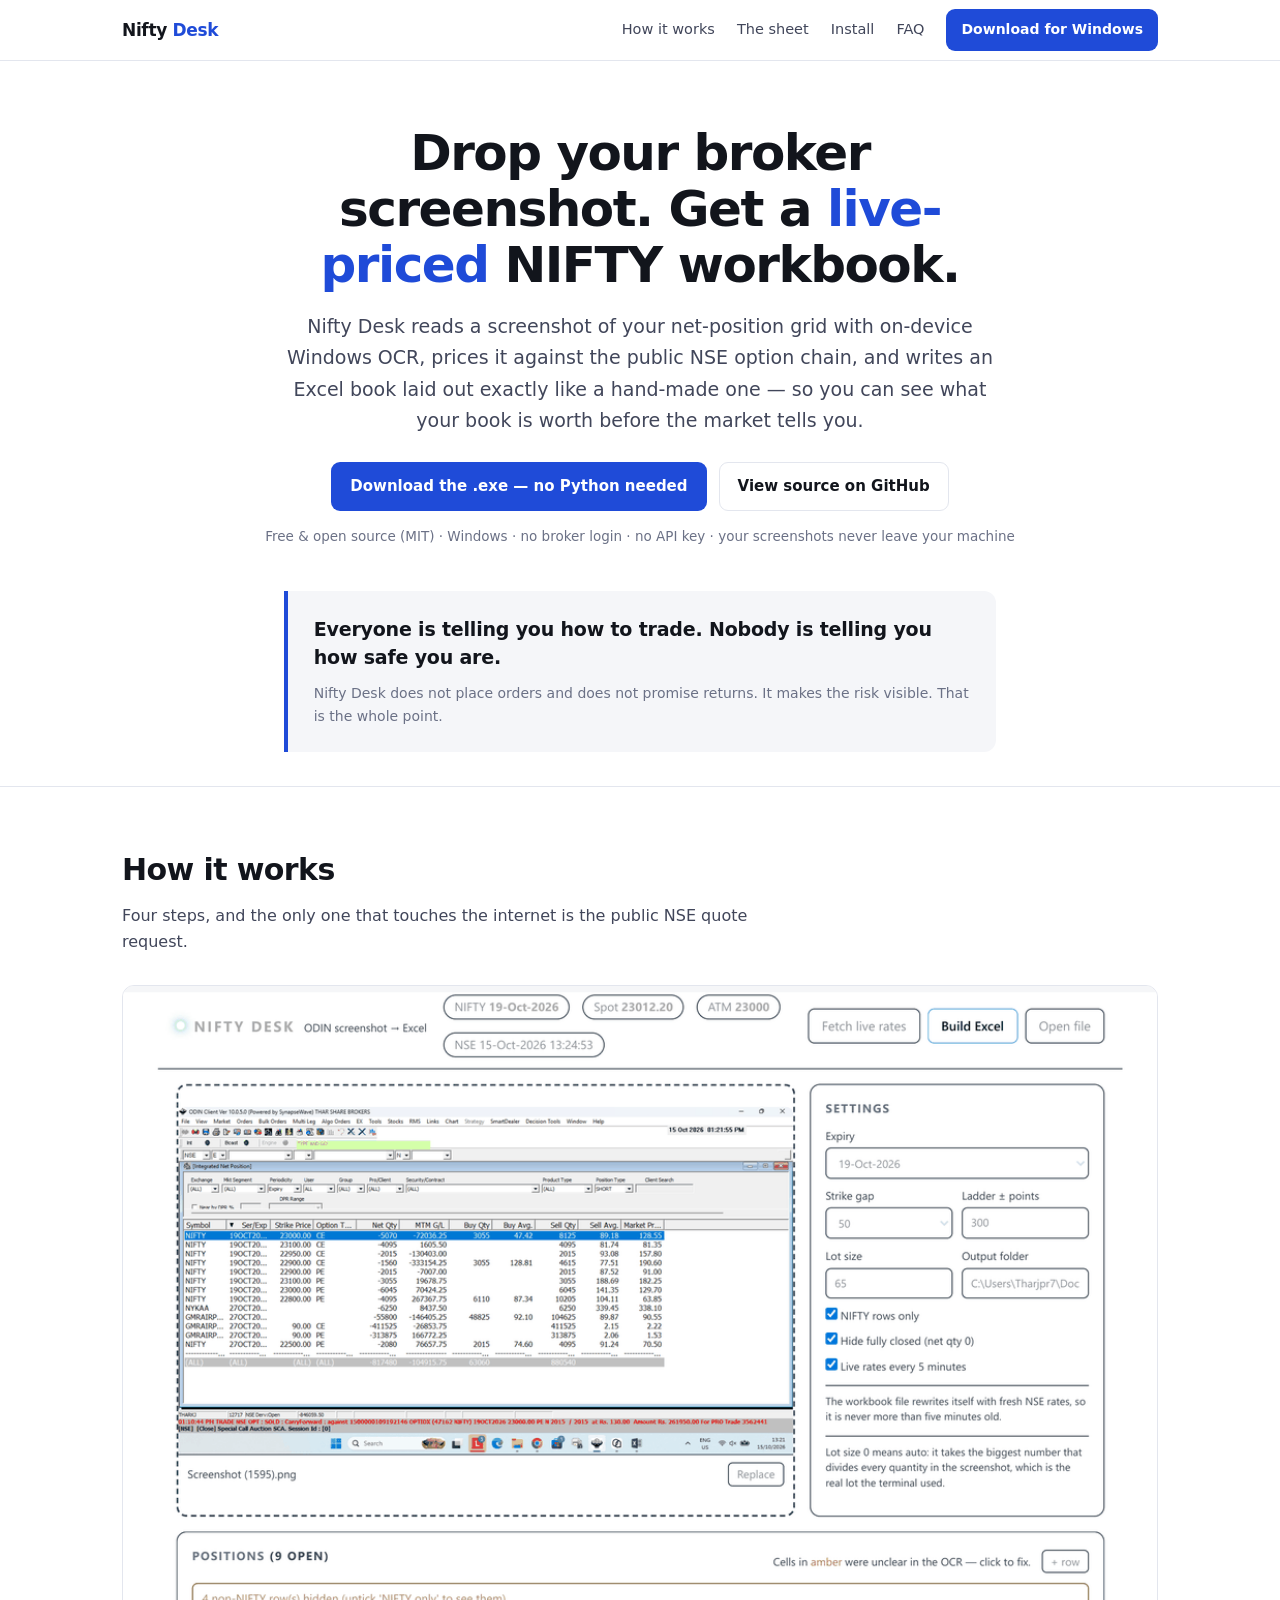
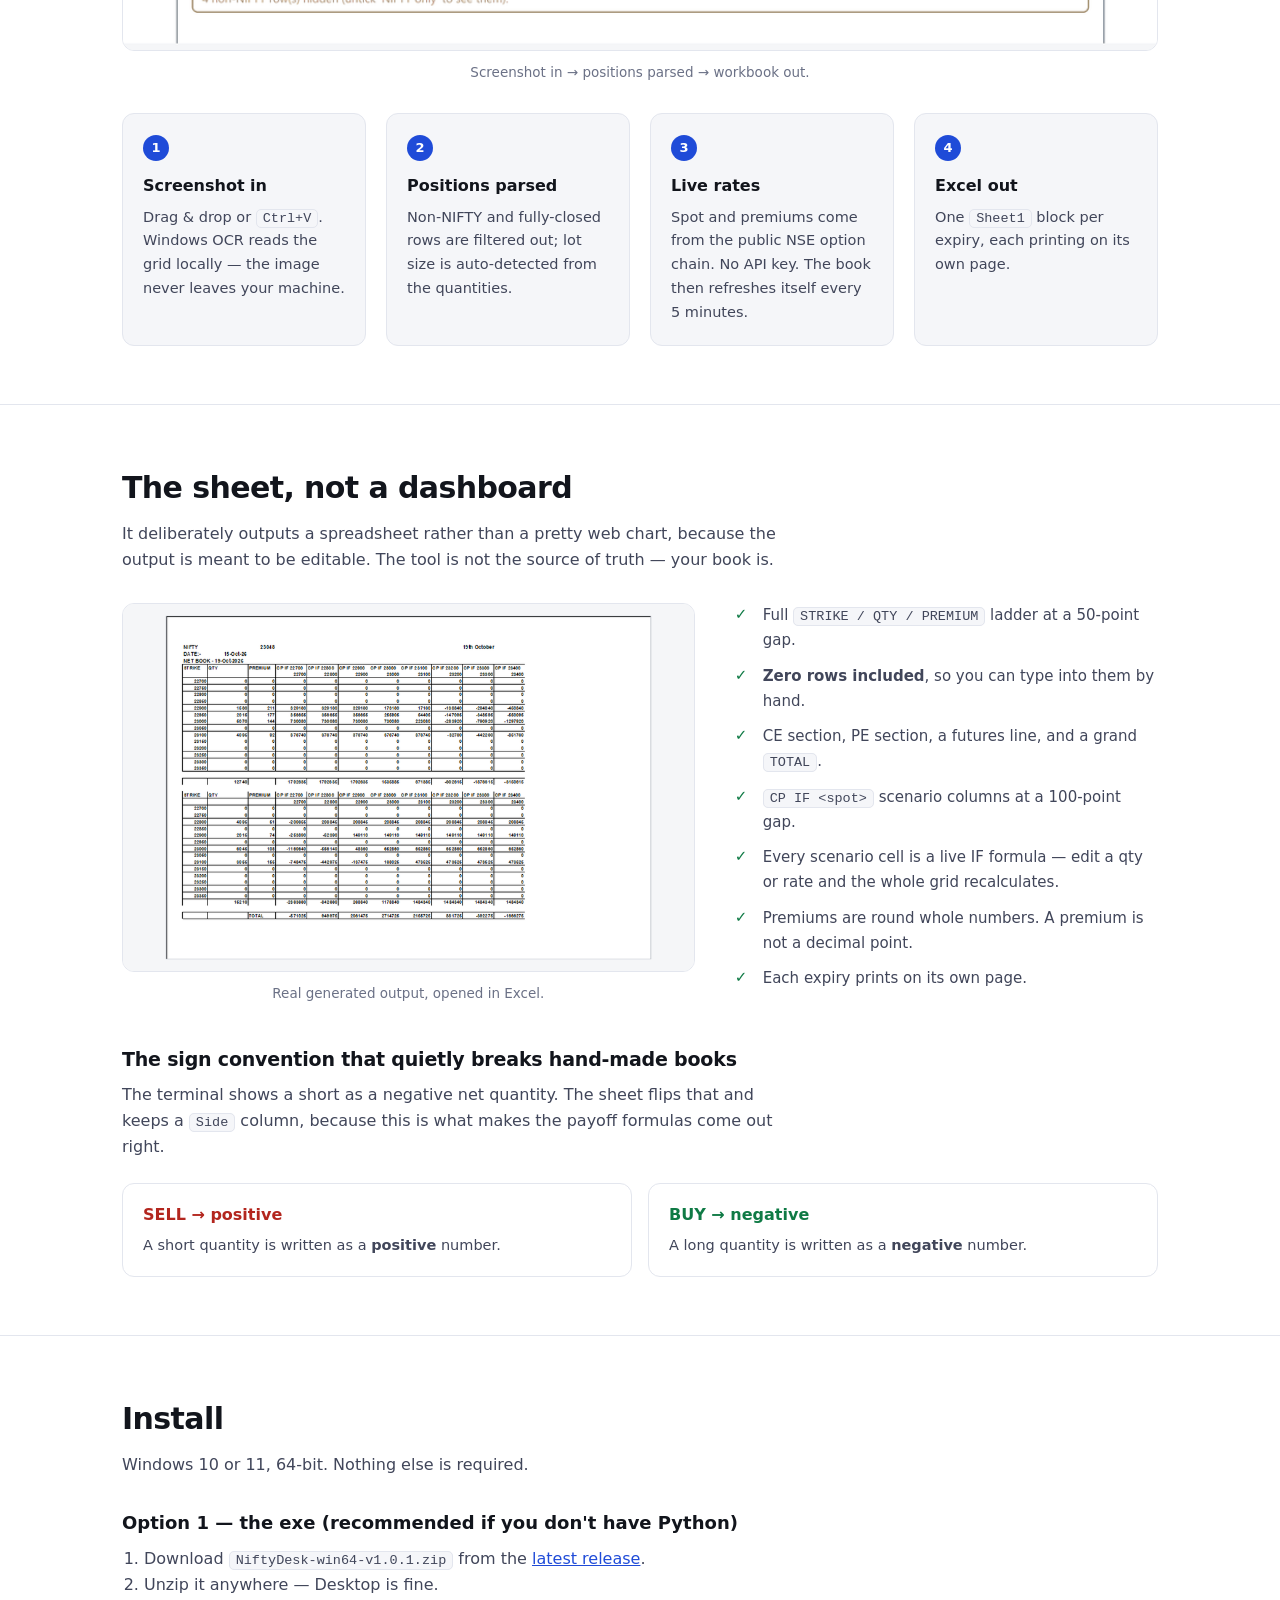
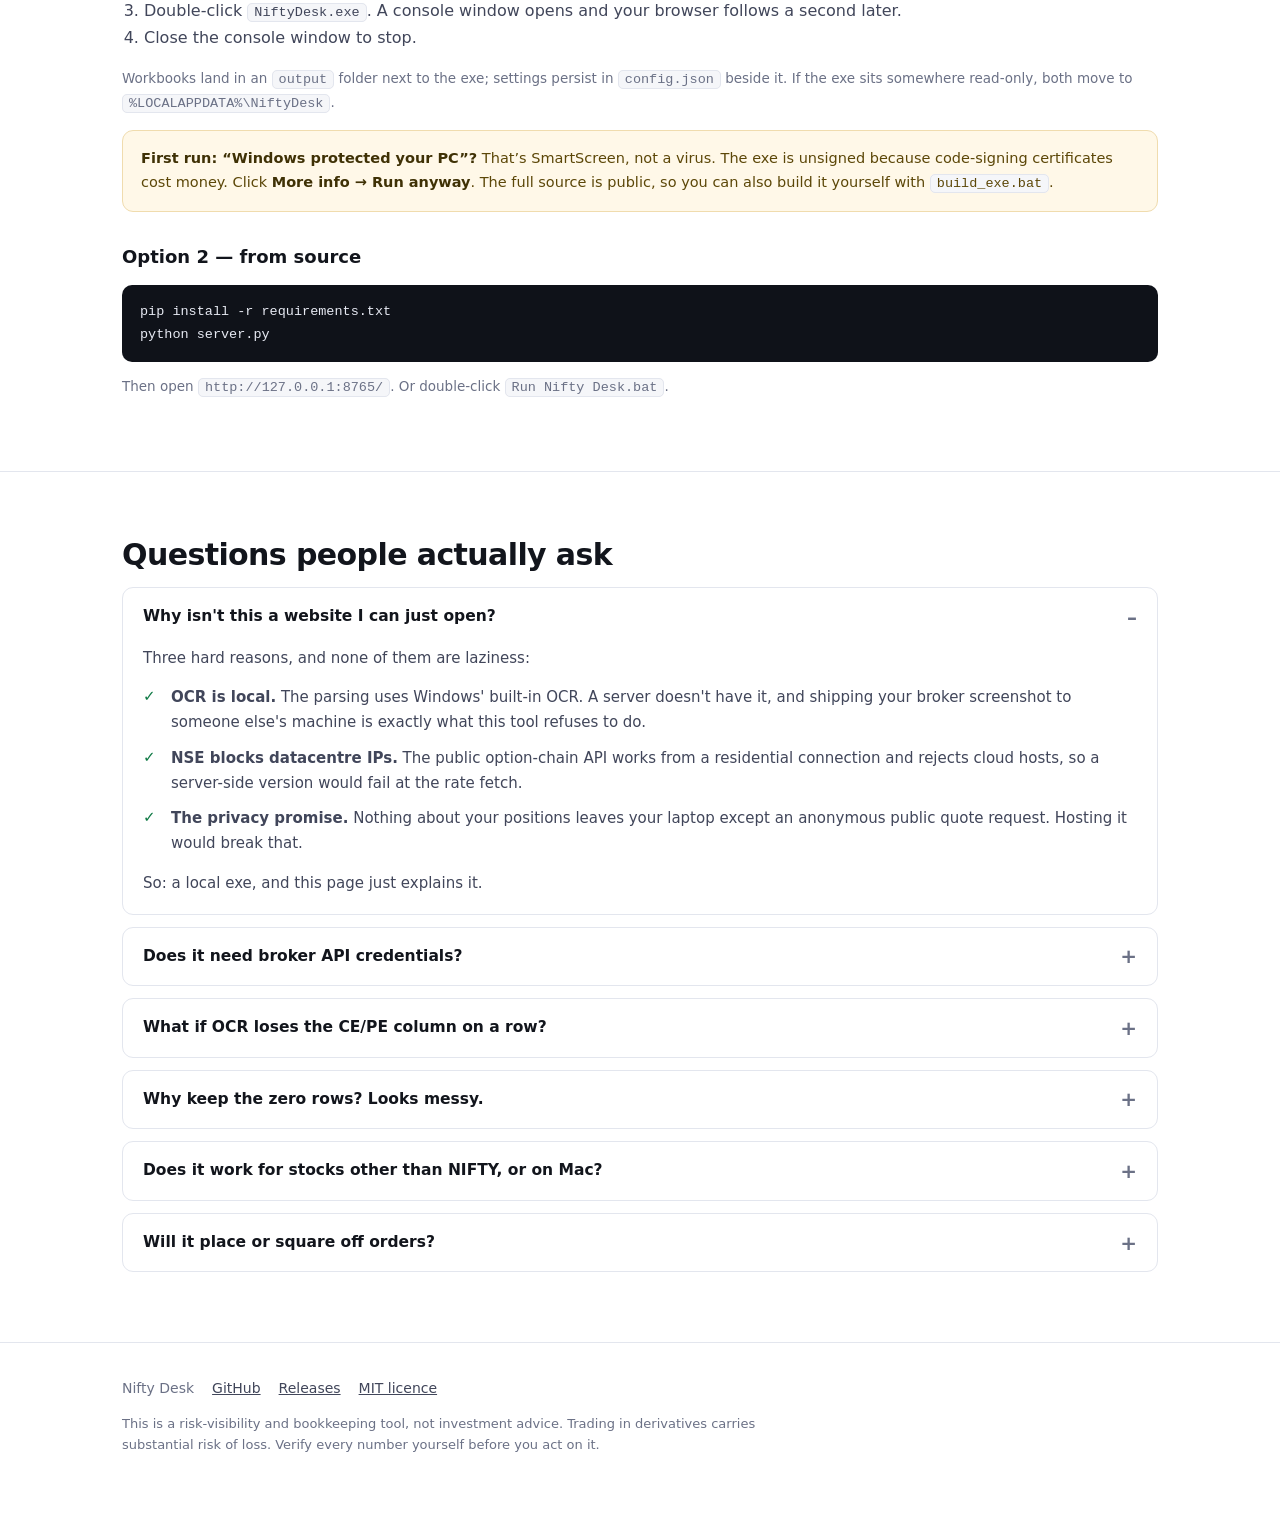
==== docs/index.html @ 359eabc6 "Add GitHub Pages landing page with social preview tags" ====
<!DOCTYPE html>
<html lang="en">
<head>
<meta charset="utf-8">
<meta name="viewport" content="width=device-width, initial-scale=1">
<title>Nifty Desk — broker screenshot to live-priced NIFTY Excel workbook</title>
<meta name="description" content="Free, open-source Windows tool. Drop a screenshot of your ODIN/SynapseWave net-position grid and get a live-priced NIFTY options workbook. Local OCR, public NSE rates, no broker login, no Python needed.">
<meta property="og:type" content="website">
<meta property="og:title" content="Nifty Desk — screenshot in, live-priced NIFTY workbook out">
<meta property="og:description" content="Everyone is telling you how to trade. Nobody is telling you how safe you are. Local OCR, live NSE rates, no broker login. Free and open source.">
<meta property="og:image" content="https://85599.github.io/nifty-desk/assets/hero.png">
<meta property="og:url" content="https://85599.github.io/nifty-desk/">
<meta name="twitter:card" content="summary_large_image">
<meta name="twitter:title" content="Nifty Desk — screenshot to live-priced NIFTY workbook">
<meta name="twitter:description" content="Local OCR, live NSE rates, no broker login. Windows exe, no Python needed.">
<meta name="twitter:image" content="https://85599.github.io/nifty-desk/assets/hero.png">
<link rel="icon" href="data:image/svg+xml,<svg xmlns='http://www.w3.org/2000/svg' viewBox='0 0 100 100'><text y='.9em' font-size='90'>📊</text></svg>">
<style>
  :root{
    --ink:#12151c; --ink-soft:#41465a; --muted:#6b7186;
    --bg:#ffffff; --panel:#f5f6f9; --line:#e3e6ee;
    --accent:#1f4bd8; --accent-ink:#ffffff;
    --good:#0f7a45; --bad:#b3261e;
    --maxw:1080px;
  }
  *{box-sizing:border-box}
  html{scroll-behavior:smooth}
  body{
    margin:0; background:var(--bg); color:var(--ink);
    font:16px/1.65 ui-sans-serif,system-ui,-apple-system,"Segoe UI",Roboto,Inter,sans-serif;
    -webkit-font-smoothing:antialiased;
  }
  a{color:var(--accent)}
  .wrap{max-width:var(--maxw);margin:0 auto;padding:0 22px}
  header.site{
    position:sticky;top:0;z-index:20;background:rgba(255,255,255,.92);
    backdrop-filter:blur(8px);border-bottom:1px solid var(--line)
  }
  .bar{display:flex;align-items:center;gap:18px;height:60px}
  .brand{font-weight:700;letter-spacing:-.02em;font-size:17px;text-decoration:none;color:var(--ink)}
  .brand span{color:var(--accent)}
  nav{margin-left:auto;display:flex;gap:22px;align-items:center}
  nav a{text-decoration:none;color:var(--ink-soft);font-size:14.5px;font-weight:500}
  nav a:hover{color:var(--ink)}
  .btn{
    display:inline-block;padding:11px 18px;border-radius:9px;font-weight:600;font-size:15px;
    text-decoration:none;border:1px solid transparent;white-space:nowrap
  }
  .btn-primary{background:var(--accent);color:var(--accent-ink)}
  .btn-primary:hover{background:#1a3fb4}
  .btn-ghost{border-color:var(--line);color:var(--ink);background:#fff}
  .btn-ghost:hover{border-color:var(--ink-soft)}
  nav .btn{padding:8px 14px;font-size:14px}
  .hero{padding:64px 0 34px;text-align:center}
  h1{
    font-size:clamp(30px,5.2vw,50px);line-height:1.12;letter-spacing:-.03em;
    margin:0 auto 18px;max-width:19ch;font-weight:750
  }
  h1 em{font-style:normal;color:var(--accent)}
  .sub{font-size:clamp(16px,2.1vw,19px);color:var(--ink-soft);max-width:60ch;margin:0 auto 26px}
  .cta{display:flex;gap:12px;justify-content:center;flex-wrap:wrap;margin-bottom:12px}
  .fine{font-size:13.5px;color:var(--muted)}
  .quote{
    margin:44px auto 0;max-width:70ch;padding:24px 26px;border-left:4px solid var(--accent);
    background:var(--panel);border-radius:0 12px 12px 0;text-align:left
  }
  .quote p{margin:0;font-size:19px;line-height:1.5;font-weight:600;letter-spacing:-.01em}
  .quote small{display:block;margin-top:10px;color:var(--muted);font-weight:400;font-size:14px}
  section{padding:58px 0;border-top:1px solid var(--line)}
  h2{font-size:clamp(22px,3.2vw,30px);letter-spacing:-.02em;margin:0 0 8px;font-weight:700}
  .lede{color:var(--ink-soft);margin:0 0 30px;max-width:66ch}
  figure{margin:0}
  figure img{width:100%;height:auto;display:block;border:1px solid var(--line);border-radius:12px}
  figcaption{font-size:13.5px;color:var(--muted);margin-top:10px;text-align:center}
  .steps{display:grid;grid-template-columns:repeat(auto-fit,minmax(230px,1fr));gap:20px;margin-top:8px}
  .step{background:var(--panel);border:1px solid var(--line);border-radius:12px;padding:20px}
  .step b{display:block;font-size:16px;margin-bottom:6px}
  .step i{
    font-style:normal;display:inline-flex;width:26px;height:26px;border-radius:50%;
    background:var(--accent);color:#fff;align-items:center;justify-content:center;
    font-size:13px;font-weight:700;margin-bottom:12px
  }
  .step p{margin:0;font-size:14.5px;color:var(--ink-soft)}
  .grid2{display:grid;grid-template-columns:1.15fr .85fr;gap:40px;align-items:start}
  @media(max-width:860px){.grid2{grid-template-columns:1fr;gap:26px}}
  ul.ticks{list-style:none;padding:0;margin:0}
  ul.ticks li{padding-left:28px;position:relative;margin-bottom:11px;font-size:15px;color:var(--ink-soft)}
  ul.ticks li::before{content:"✓";position:absolute;left:0;top:-1px;color:var(--good);font-weight:800}
  .conv{display:grid;grid-template-columns:1fr 1fr;gap:16px;margin:22px 0 0}
  @media(max-width:620px){.conv{grid-template-columns:1fr}}
  .card{border:1px solid var(--line);border-radius:12px;padding:18px 20px}
  .card h3{margin:0 0 6px;font-size:16px}
  .card.sell h3{color:var(--bad)} .card.buy h3{color:var(--good)}
  .card p{margin:0;font-size:14.5px;color:var(--ink-soft)}
  code{
    font:13.5px/1.6 ui-monospace,SFMono-Regular,Menlo,Consolas,monospace;
    background:var(--panel);border:1px solid var(--line);border-radius:5px;padding:1px 6px
  }
  pre{
    background:#0f1219;color:#e6e9f2;padding:16px 18px;border-radius:10px;overflow:auto;
    font:13.5px/1.65 ui-monospace,SFMono-Regular,Menlo,Consolas,monospace
  }
  pre code{background:none;border:none;color:inherit;padding:0}
  .tabs{display:flex;gap:10px;flex-wrap:wrap;margin-bottom:20px}
  details{border:1px solid var(--line);border-radius:11px;padding:0;margin-bottom:12px;background:#fff}
  details summary{
    cursor:pointer;padding:16px 20px;font-weight:600;font-size:15.5px;list-style:none;
    display:flex;justify-content:space-between;gap:16px;align-items:center
  }
  details summary::-webkit-details-marker{display:none}
  details summary::after{content:"+";color:var(--muted);font-size:20px;line-height:1}
  details[open] summary::after{content:"–"}
  details .body{padding:0 20px 18px;color:var(--ink-soft);font-size:15px}
  details .body p:first-child{margin-top:0}
  .warn{background:#fff8e8;border:1px solid #f0dcae;border-radius:11px;padding:16px 18px;font-size:14.5px;color:#5c4708}
  .warn b{color:#3f3105}
  footer{border-top:1px solid var(--line);padding:34px 0 46px;color:var(--muted);font-size:14px}
  footer .row{display:flex;gap:18px;flex-wrap:wrap;align-items:center}
  footer a{color:var(--ink-soft)}
  .disc{margin-top:14px;max-width:78ch;font-size:13px;line-height:1.6}
</style>
</head>
<body>

<header class="site">
  <div class="wrap bar">
    <a class="brand" href="./">Nifty <span>Desk</span></a>
    <nav>
      <a href="#how">How it works</a>
      <a href="#sheet">The sheet</a>
      <a href="#install">Install</a>
      <a href="#faq">FAQ</a>
      <a class="btn btn-primary" href="https://github.com/85599/nifty-desk/releases/latest">Download for Windows</a>
    </nav>
  </div>
</header>

<div class="wrap">
  <div class="hero">
    <h1>Drop your broker screenshot. Get a <em>live-priced</em> NIFTY workbook.</h1>
    <p class="sub">Nifty Desk reads a screenshot of your net-position grid with on-device Windows OCR,
      prices it against the public NSE option chain, and writes an Excel book laid out exactly like a
      hand-made one — so you can see what your book is worth before the market tells you.</p>
    <div class="cta">
      <a class="btn btn-primary" href="https://github.com/85599/nifty-desk/releases/latest">Download the .exe — no Python needed</a>
      <a class="btn btn-ghost" href="https://github.com/85599/nifty-desk">View source on GitHub</a>
    </div>
    <p class="fine">Free &amp; open source (MIT) · Windows · no broker login · no API key · your screenshots never leave your machine</p>

    <blockquote class="quote">
      <p>Everyone is telling you how to trade. Nobody is telling you how safe you are.</p>
      <small>Nifty Desk does not place orders and does not promise returns. It makes the risk visible. That is the whole point.</small>
    </blockquote>
  </div>
</div>

<section id="how">
  <div class="wrap">
    <h2>How it works</h2>
    <p class="lede">Four steps, and the only one that touches the internet is the public NSE quote request.</p>
    <figure>
      <img src="assets/demo.gif" alt="Nifty Desk flow: broker screenshot loaded, positions parsed, Excel workbook generated" width="1000" height="642" loading="lazy">
      <figcaption>Screenshot in → positions parsed → workbook out.</figcaption>
    </figure>
    <div class="steps" style="margin-top:30px">
      <div class="step"><i>1</i><b>Screenshot in</b><p>Drag &amp; drop or <code>Ctrl+V</code>. Windows OCR reads the grid locally — the image never leaves your machine.</p></div>
      <div class="step"><i>2</i><b>Positions parsed</b><p>Non-NIFTY and fully-closed rows are filtered out; lot size is auto-detected from the quantities.</p></div>
      <div class="step"><i>3</i><b>Live rates</b><p>Spot and premiums come from the public NSE option chain. No API key. The book then refreshes itself every 5 minutes.</p></div>
      <div class="step"><i>4</i><b>Excel out</b><p>One <code>Sheet1</code> block per expiry, each printing on its own page.</p></div>
    </div>
  </div>
</section>

<section id="sheet">
  <div class="wrap">
    <h2>The sheet, not a dashboard</h2>
    <p class="lede">It deliberately outputs a spreadsheet rather than a pretty web chart, because the
      output is meant to be editable. The tool is not the source of truth — your book is.</p>
    <div class="grid2">
      <figure>
        <img src="assets/excel.png" alt="Generated Excel workbook showing CE and PE strike ladders, live CP IF scenario columns and the grand TOTAL row" loading="lazy">
        <figcaption>Real generated output, opened in Excel.</figcaption>
      </figure>
      <div>
        <ul class="ticks">
          <li>Full <code>STRIKE / QTY / PREMIUM</code> ladder at a 50-point gap.</li>
          <li><b>Zero rows included</b>, so you can type into them by hand.</li>
          <li>CE section, PE section, a futures line, and a grand <code>TOTAL</code>.</li>
          <li><code>CP IF &lt;spot&gt;</code> scenario columns at a 100-point gap.</li>
          <li>Every scenario cell is a live IF formula — edit a qty or rate and the whole grid recalculates.</li>
          <li>Premiums are round whole numbers. A premium is not a decimal point.</li>
          <li>Each expiry prints on its own page.</li>
        </ul>
      </div>
    </div>

    <h3 style="font-size:19px;letter-spacing:-.01em;margin:40px 0 6px">The sign convention that quietly breaks hand-made books</h3>
    <p class="lede" style="margin-bottom:0">The terminal shows a short as a negative net quantity. The sheet flips that and keeps a <code>Side</code> column, because this is what makes the payoff formulas come out right.</p>
    <div class="conv">
      <div class="card sell"><h3>SELL → positive</h3><p>A short quantity is written as a <b>positive</b> number.</p></div>
      <div class="card buy"><h3>BUY → negative</h3><p>A long quantity is written as a <b>negative</b> number.</p></div>
    </div>
  </div>
</section>

<section id="install">
  <div class="wrap">
    <h2>Install</h2>
    <p class="lede">Windows 10 or 11, 64-bit. Nothing else is required.</p>

    <h3 style="font-size:18px;margin:26px 0 8px">Option 1 — the exe (recommended if you don't have Python)</h3>
    <ol style="color:var(--ink-soft);padding-left:22px;margin:0 0 16px">
      <li>Download <code>NiftyDesk-win64-v1.0.1.zip</code> from the <a href="https://github.com/85599/nifty-desk/releases/latest">latest release</a>.</li>
      <li>Unzip it anywhere — Desktop is fine.</li>
      <li>Double-click <code>NiftyDesk.exe</code>. A console window opens and your browser follows a second later.</li>
      <li>Close the console window to stop.</li>
    </ol>
    <p class="fine" style="margin-bottom:16px">Workbooks land in an <code>output</code> folder next to the exe; settings persist in <code>config.json</code> beside it. If the exe sits somewhere read-only, both move to <code>%LOCALAPPDATA%\NiftyDesk</code>.</p>
    <div class="warn"><b>First run: “Windows protected your PC”?</b> That’s SmartScreen, not a virus. The exe is unsigned because code-signing certificates cost money. Click <b>More info → Run anyway</b>. The full source is public, so you can also build it yourself with <code>build_exe.bat</code>.</div>

    <h3 style="font-size:18px;margin:30px 0 8px">Option 2 — from source</h3>
<pre><code>pip install -r requirements.txt
python server.py</code></pre>
    <p class="fine" style="margin-top:10px">Then open <code>http://127.0.0.1:8765/</code>. Or double-click <code>Run Nifty Desk.bat</code>.</p>
  </div>
</section>

<section id="faq">
  <div class="wrap">
    <h2>Questions people actually ask</h2>

    <details open>
      <summary>Why isn't this a website I can just open?</summary>
      <div class="body">
        <p>Three hard reasons, and none of them are laziness:</p>
        <ul class="ticks">
          <li><b>OCR is local.</b> The parsing uses Windows' built-in OCR. A server doesn't have it, and shipping your broker screenshot to someone else's machine is exactly what this tool refuses to do.</li>
          <li><b>NSE blocks datacentre IPs.</b> The public option-chain API works from a residential connection and rejects cloud hosts, so a server-side version would fail at the rate fetch.</li>
          <li><b>The privacy promise.</b> Nothing about your positions leaves your laptop except an anonymous public quote request. Hosting it would break that.</li>
        </ul>
        <p style="margin-bottom:0">So: a local exe, and this page just explains it.</p>
      </div>
    </details>

    <details>
      <summary>Does it need broker API credentials?</summary>
      <div class="body"><p>No. There is no broker login anywhere in it. Rates come from NSE's public option-chain endpoints, the same data any website visitor can see. Your positions only ever exist as a screenshot on your own disk.</p></div>
    </details>

    <details>
      <summary>What if OCR loses the CE/PE column on a row?</summary>
      <div class="body"><p>It happens on real screenshots. The tool recovers the type from the sibling leg at the same strike, and where there is no sibling it compares that row's market price against the live NSE CE and PE at that strike and takes the closer one. That fixed a whole class of "my PE leg vanished" books.</p></div>
    </details>

    <details>
      <summary>Why keep the zero rows? Looks messy.</summary>
      <div class="body"><p>Deliberate. You will want to type into the output — adjust a leg, add a strike you're thinking about. A locked, fully-generated report is prettier and less useful. The ladder is a worksheet, not a printout.</p></div>
    </details>

    <details>
      <summary>Does it work for stocks other than NIFTY, or on Mac?</summary>
      <div class="body"><p>The symbol is configurable in <code>config.json</code>, but the layout and lot-size handling are tuned for NIFTY. Mac and Linux are not supported — the OCR step calls a Windows-only API.</p></div>
    </details>

    <details>
      <summary>Will it place or square off orders?</summary>
      <div class="body"><p>No, and it never will. It reads a screenshot and writes a spreadsheet. That separation is on purpose.</p></div>
    </details>
  </div>
</section>

<footer>
  <div class="wrap">
    <div class="row">
      <span>Nifty Desk</span>
      <a href="https://github.com/85599/nifty-desk">GitHub</a>
      <a href="https://github.com/85599/nifty-desk/releases/latest">Releases</a>
      <a href="https://github.com/85599/nifty-desk/blob/main/LICENSE">MIT licence</a>
    </div>
    <p class="disc">This is a risk-visibility and bookkeeping tool, not investment advice. Trading in
      derivatives carries substantial risk of loss. Verify every number yourself before you act on it.</p>
  </div>
</footer>

</body>
</html>
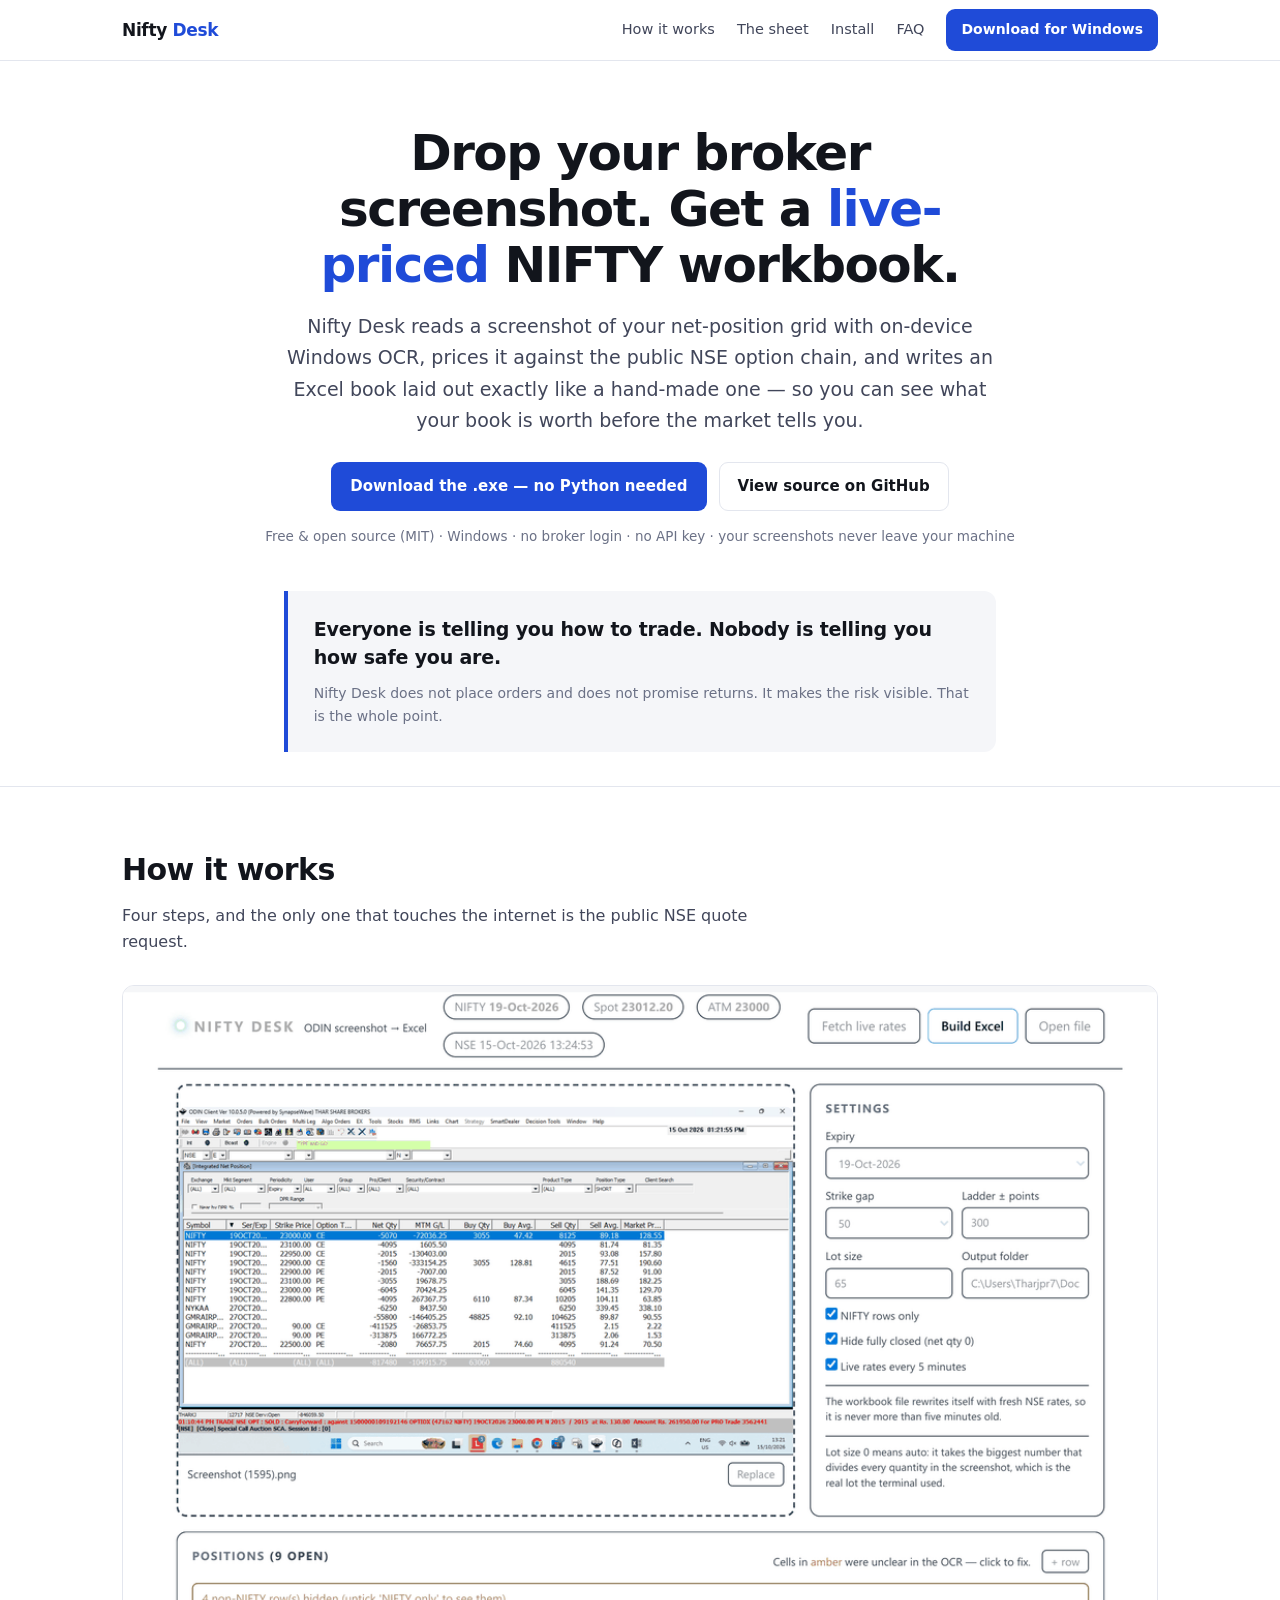
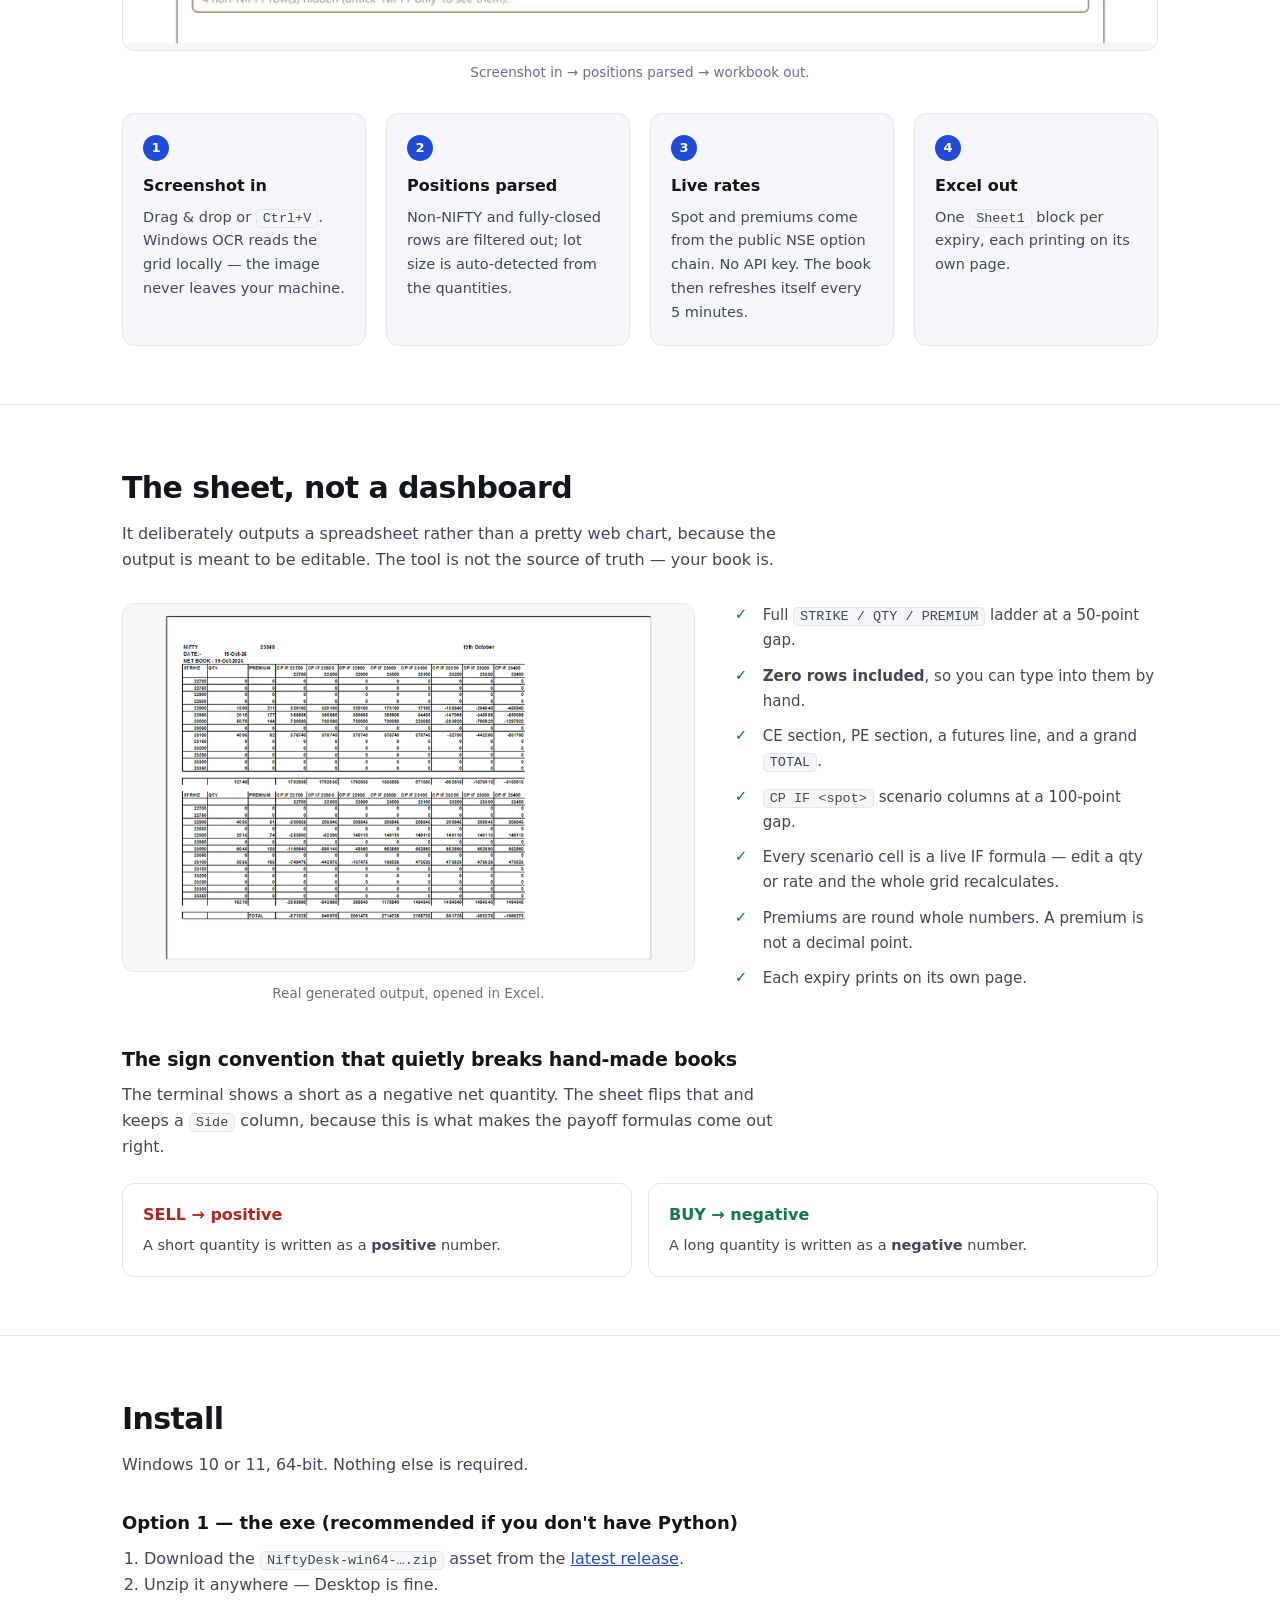
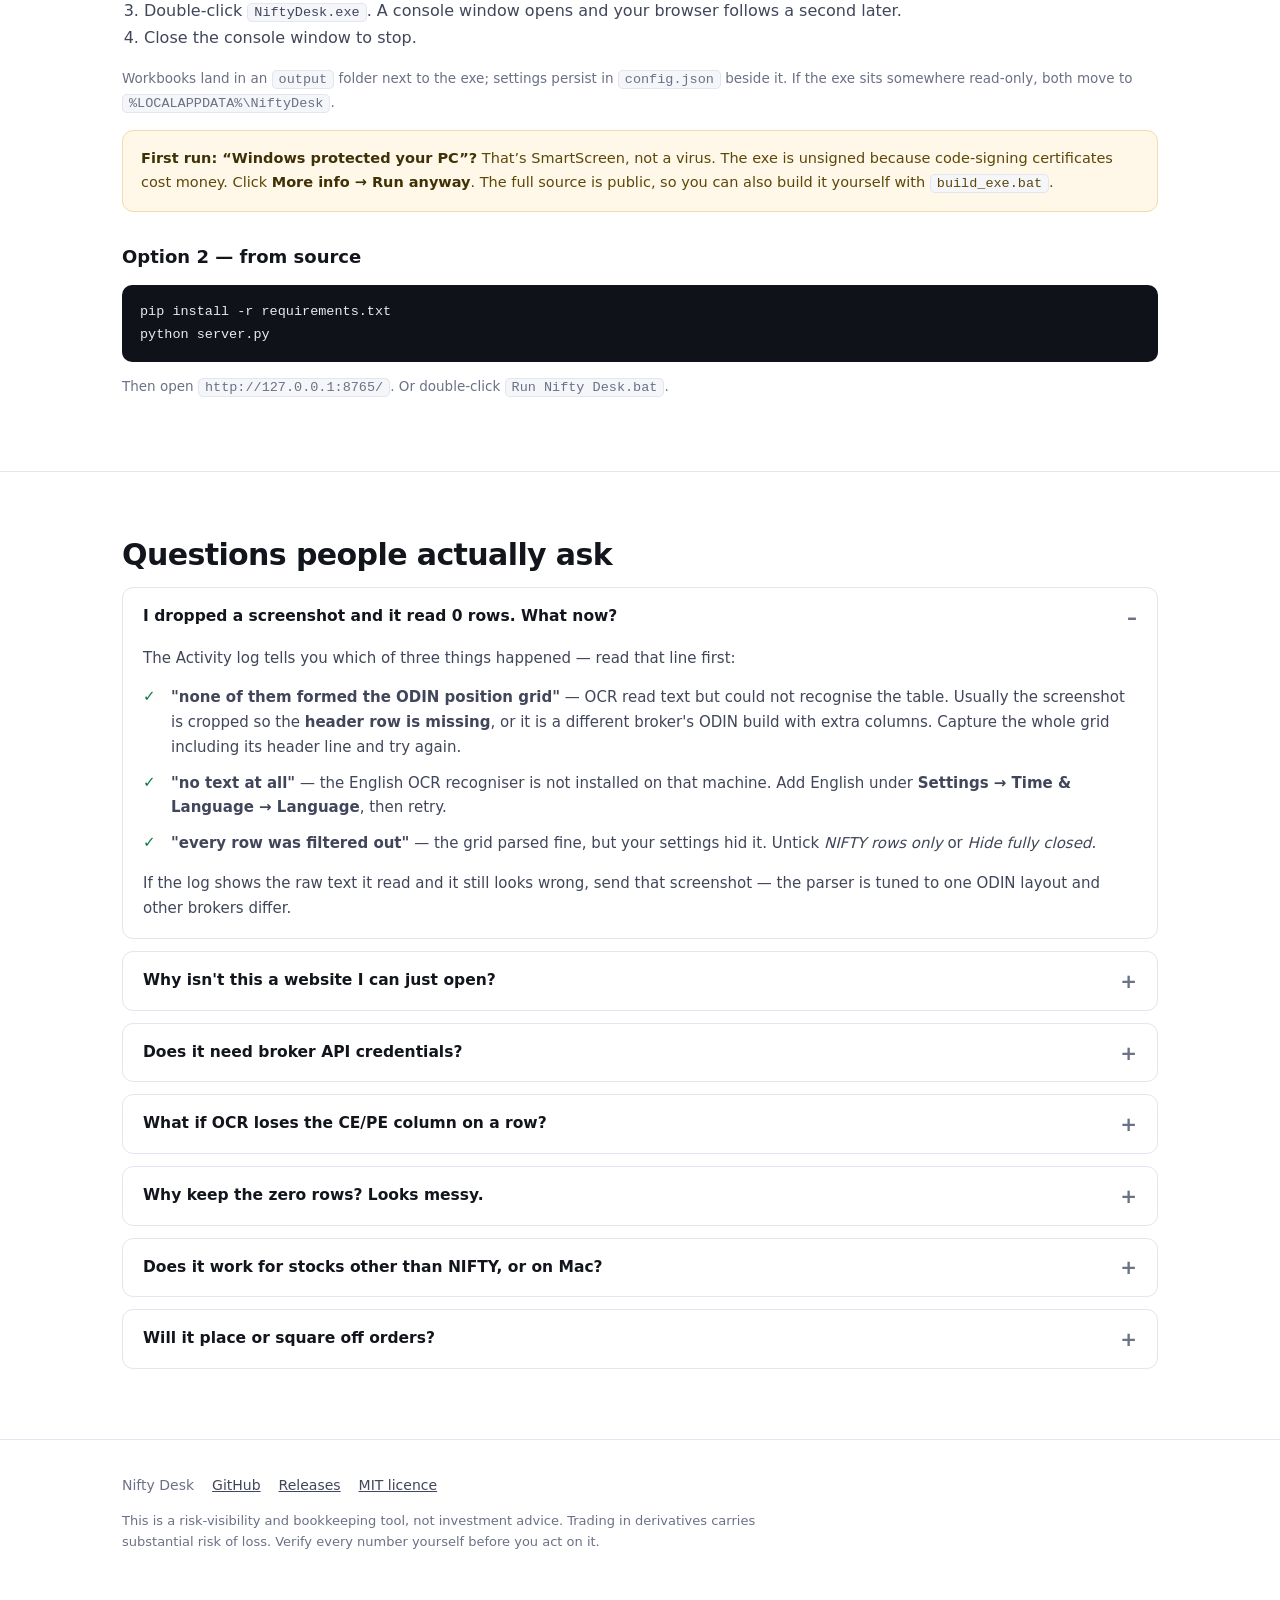
==== commit ab54d62e: "Stop hardcoding the exe version on the landing page, add 0-row FAQ" ====
--- a/docs/index.html
+++ b/docs/index.html
@@ -210,7 +210,7 @@
 
     <h3 style="font-size:18px;margin:26px 0 8px">Option 1 — the exe (recommended if you don't have Python)</h3>
     <ol style="color:var(--ink-soft);padding-left:22px;margin:0 0 16px">
-      <li>Download <code>NiftyDesk-win64-v1.0.1.zip</code> from the <a href="https://github.com/85599/nifty-desk/releases/latest">latest release</a>.</li>
+      <li>Download the <code>NiftyDesk-win64-…&#8203;.zip</code> asset from the <a href="https://github.com/85599/nifty-desk/releases/latest">latest release</a>.</li>
       <li>Unzip it anywhere — Desktop is fine.</li>
       <li>Double-click <code>NiftyDesk.exe</code>. A console window opens and your browser follows a second later.</li>
       <li>Close the console window to stop.</li>
@@ -230,6 +230,25 @@
     <h2>Questions people actually ask</h2>
 
     <details open>
+      <summary>I dropped a screenshot and it read 0 rows. What now?</summary>
+      <div class="body">
+        <p>The Activity log tells you which of three things happened — read that line first:</p>
+        <ul class="ticks">
+          <li><b>"none of them formed the ODIN position grid"</b> — OCR read text but could not
+            recognise the table. Usually the screenshot is cropped so the <b>header row is missing</b>,
+            or it is a different broker's ODIN build with extra columns. Capture the whole grid
+            including its header line and try again.</li>
+          <li><b>"no text at all"</b> — the English OCR recogniser is not installed on that machine.
+            Add English under <b>Settings → Time &amp; Language → Language</b>, then retry.</li>
+          <li><b>"every row was filtered out"</b> — the grid parsed fine, but your settings hid it.
+            Untick <i>NIFTY rows only</i> or <i>Hide fully closed</i>.</li>
+        </ul>
+        <p style="margin-bottom:0">If the log shows the raw text it read and it still looks wrong,
+          send that screenshot — the parser is tuned to one ODIN layout and other brokers differ.</p>
+      </div>
+    </details>
+
+    <details>
       <summary>Why isn't this a website I can just open?</summary>
       <div class="body">
         <p>Three hard reasons, and none of them are laziness:</p>
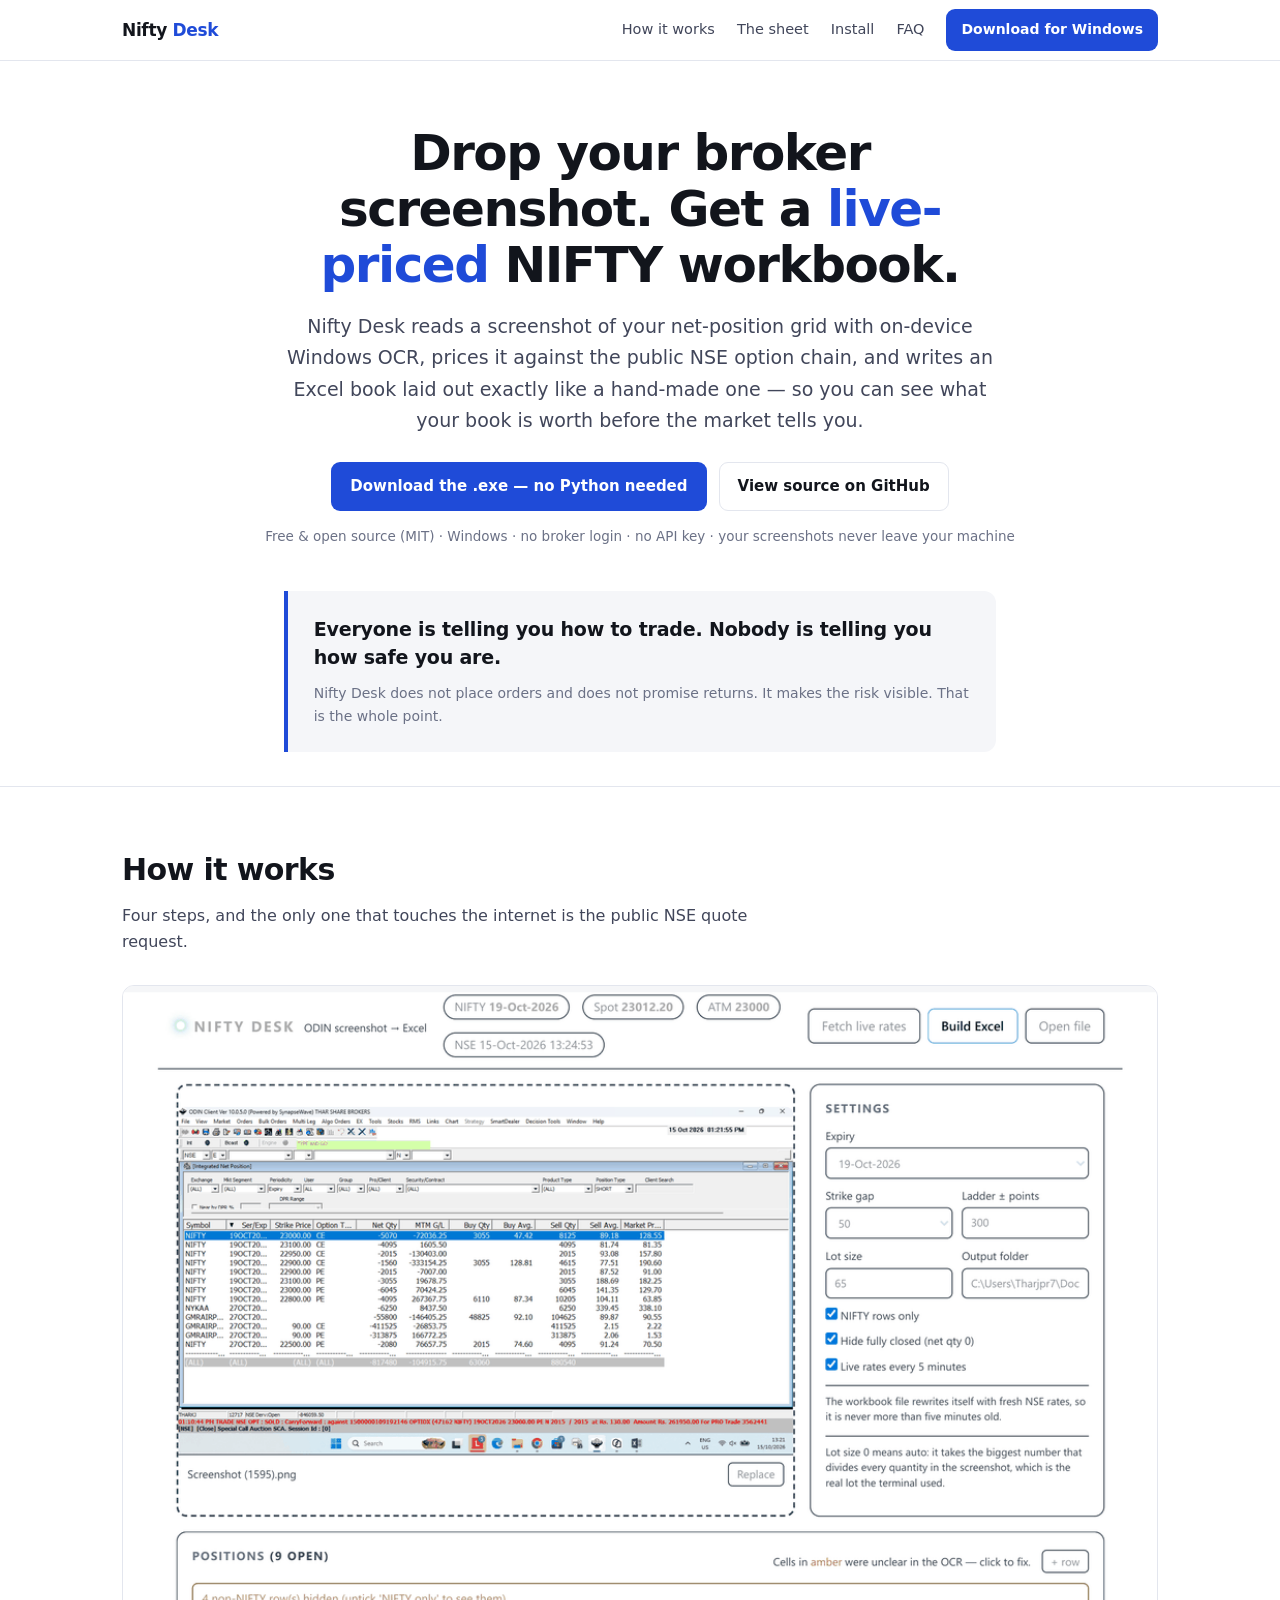
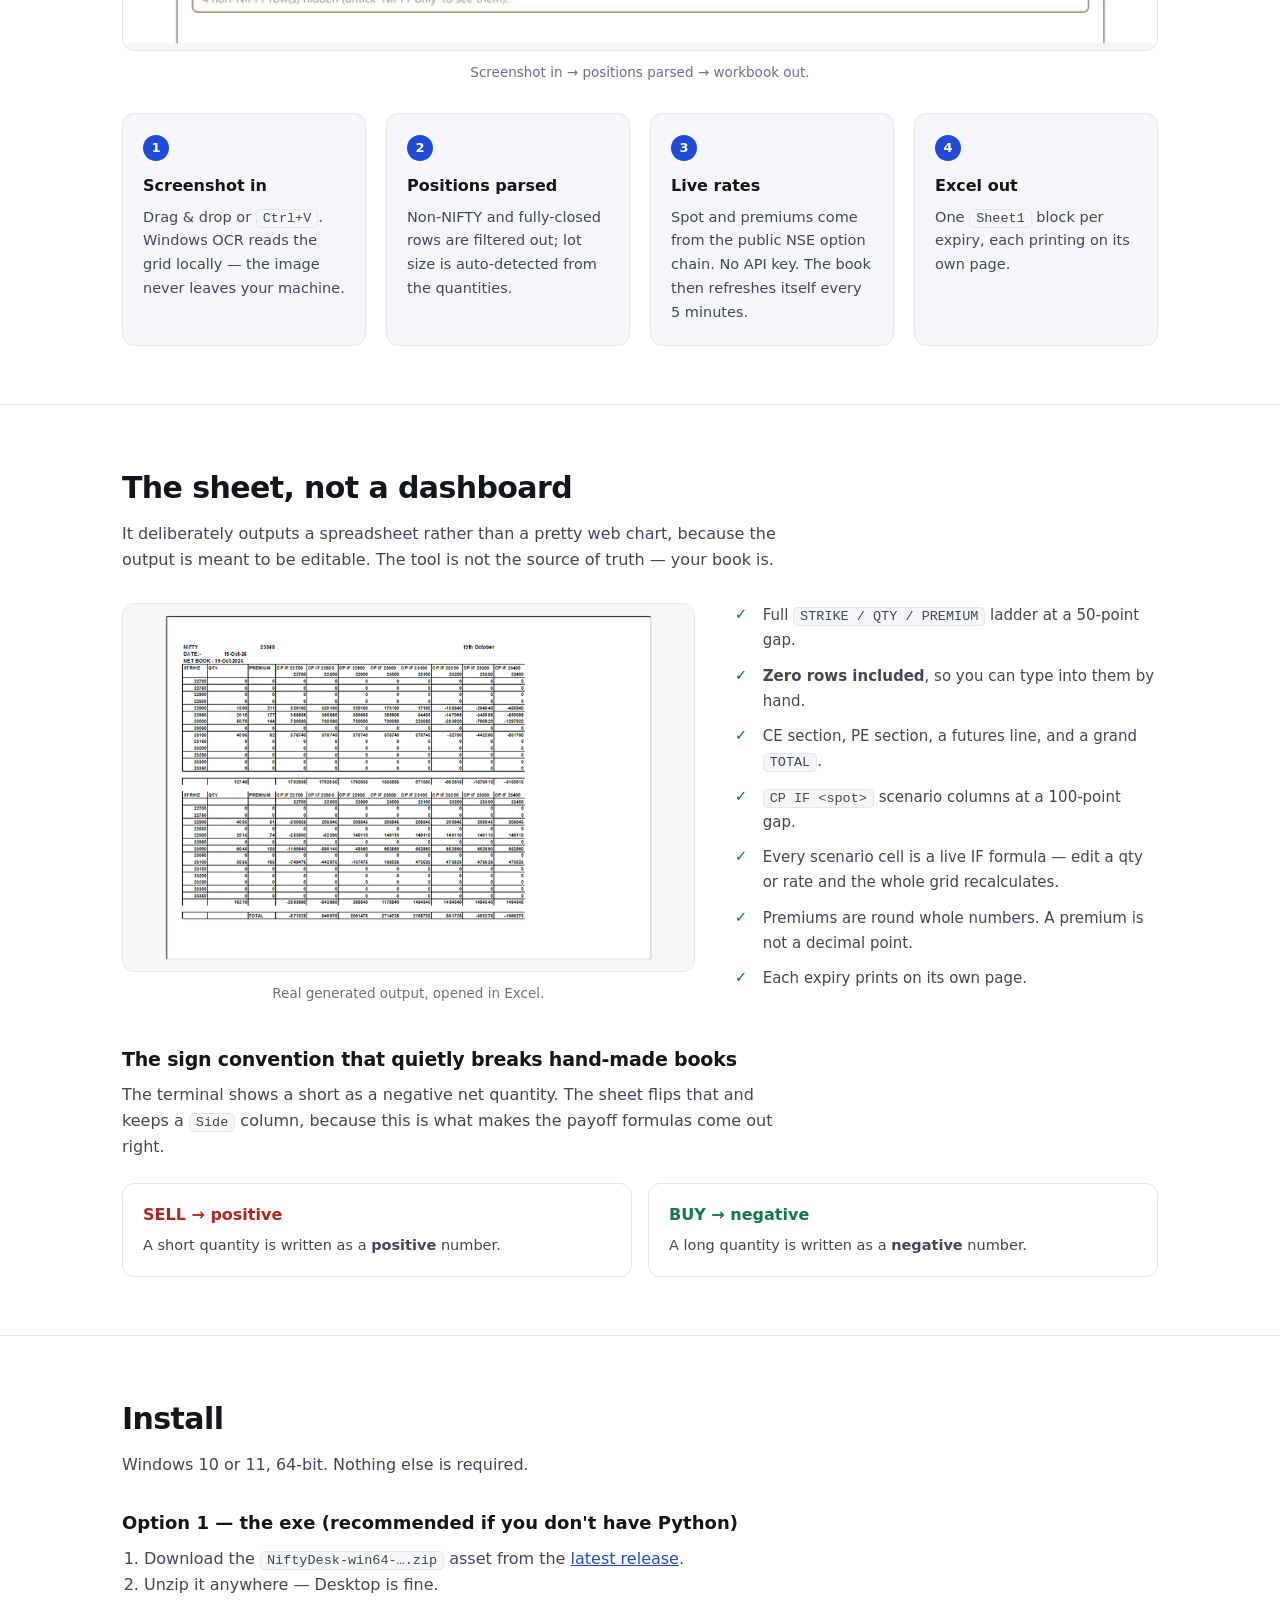
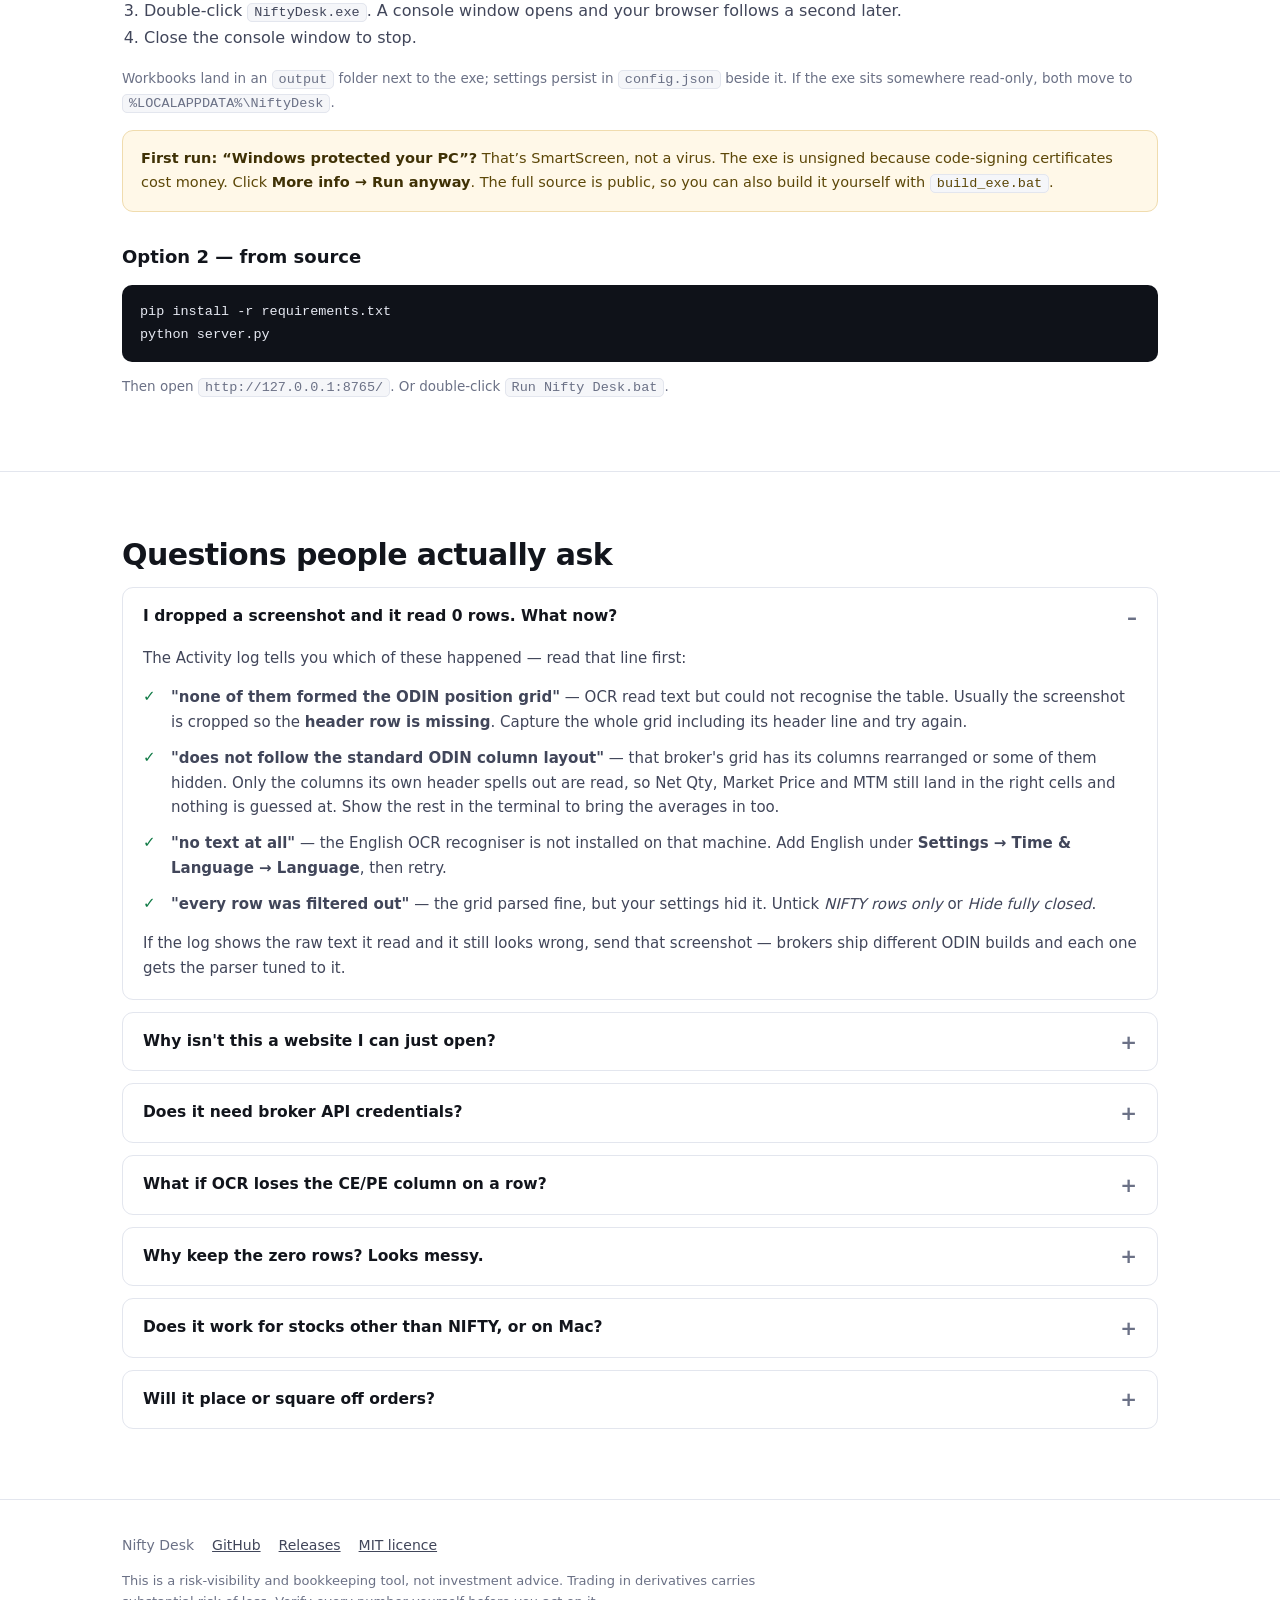
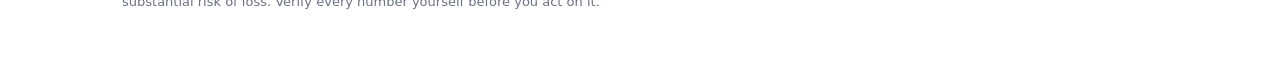
==== commit f1a03eab: "Name grid columns from the header, not from left-to-right order A broker whose ODIN grid puts Market" ====
--- a/docs/index.html
+++ b/docs/index.html
@@ -232,19 +232,23 @@
     <details open>
       <summary>I dropped a screenshot and it read 0 rows. What now?</summary>
       <div class="body">
-        <p>The Activity log tells you which of three things happened — read that line first:</p>
+        <p>The Activity log tells you which of these happened — read that line first:</p>
         <ul class="ticks">
           <li><b>"none of them formed the ODIN position grid"</b> — OCR read text but could not
-            recognise the table. Usually the screenshot is cropped so the <b>header row is missing</b>,
-            or it is a different broker's ODIN build with extra columns. Capture the whole grid
-            including its header line and try again.</li>
+            recognise the table. Usually the screenshot is cropped so the <b>header row is missing</b>.
+            Capture the whole grid including its header line and try again.</li>
+          <li><b>"does not follow the standard ODIN column layout"</b> — that broker's grid has its
+            columns rearranged or some of them hidden. Only the columns its own header spells out are
+            read, so Net Qty, Market Price and MTM still land in the right cells and nothing is
+            guessed at. Show the rest in the terminal to bring the averages in too.</li>
           <li><b>"no text at all"</b> — the English OCR recogniser is not installed on that machine.
             Add English under <b>Settings → Time &amp; Language → Language</b>, then retry.</li>
           <li><b>"every row was filtered out"</b> — the grid parsed fine, but your settings hid it.
             Untick <i>NIFTY rows only</i> or <i>Hide fully closed</i>.</li>
         </ul>
         <p style="margin-bottom:0">If the log shows the raw text it read and it still looks wrong,
-          send that screenshot — the parser is tuned to one ODIN layout and other brokers differ.</p>
+          send that screenshot — brokers ship different ODIN builds and each one gets the parser
+          tuned to it.</p>
       </div>
     </details>
 
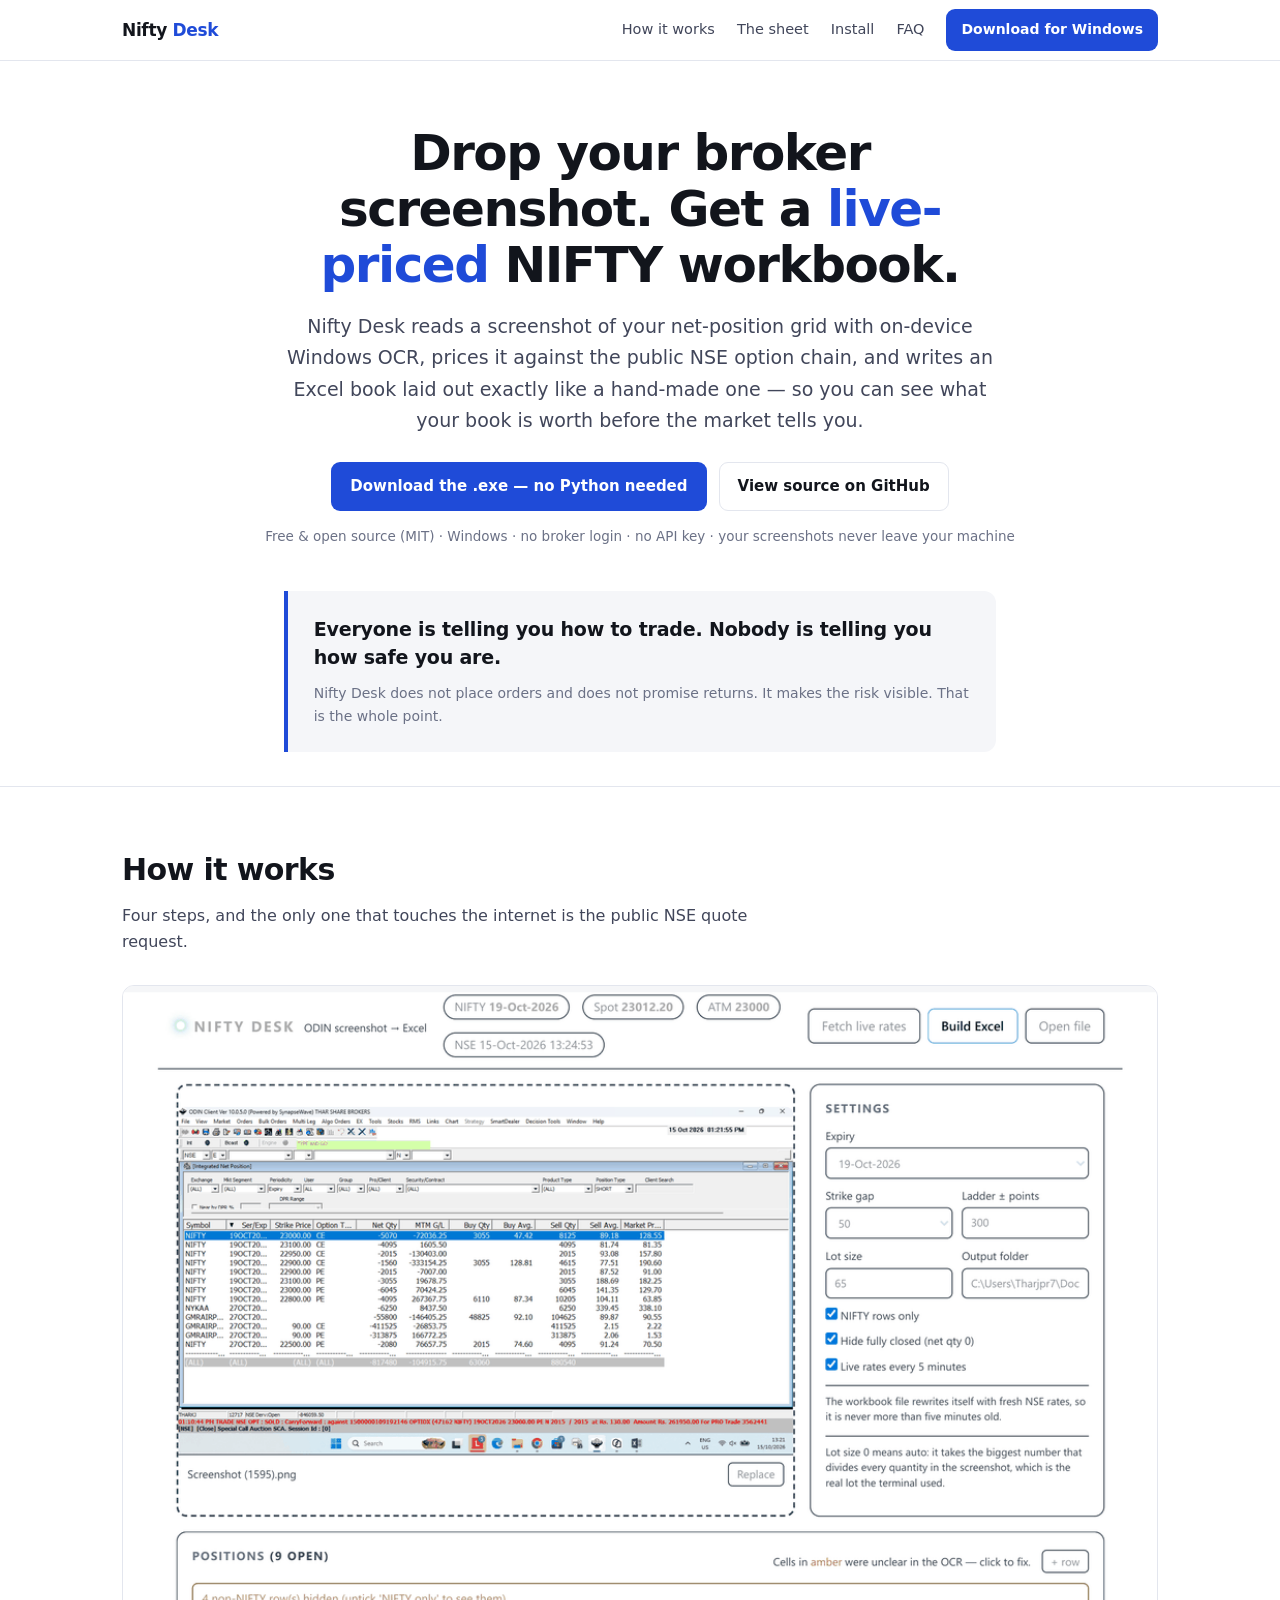
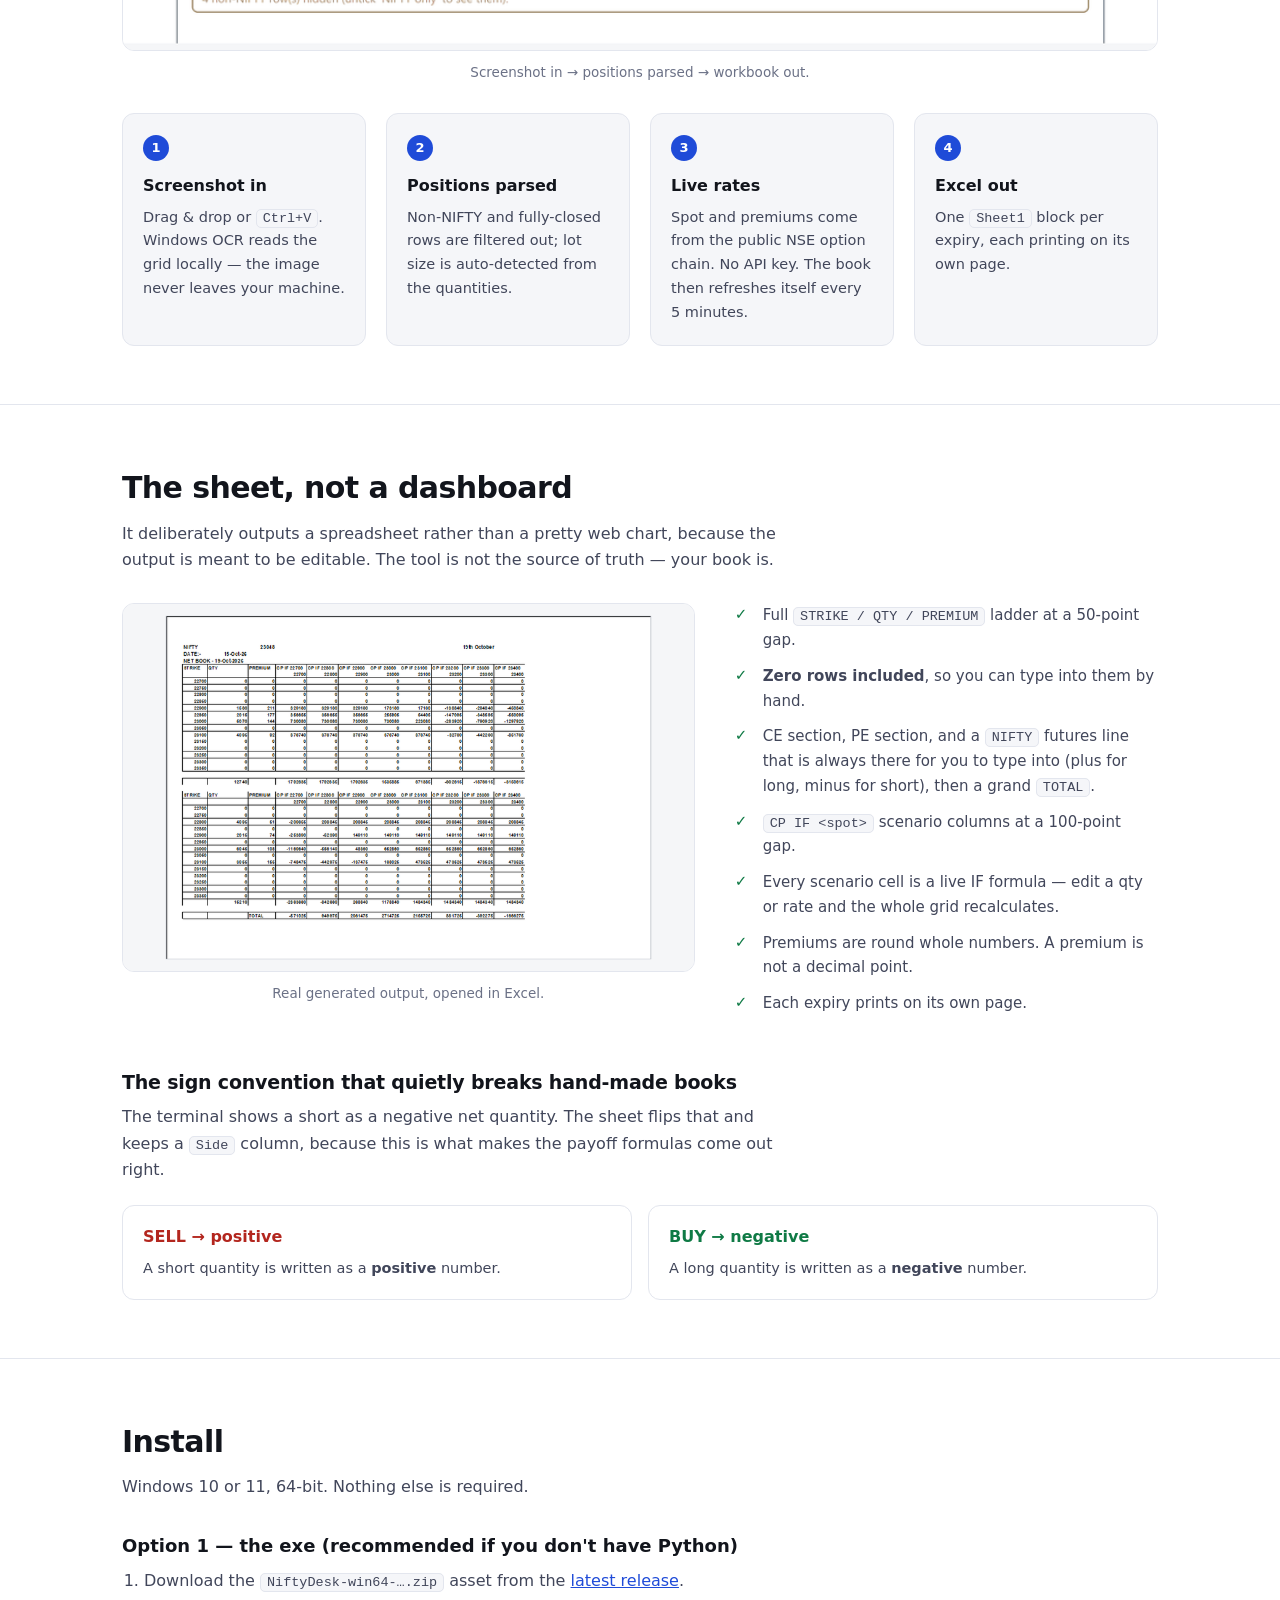
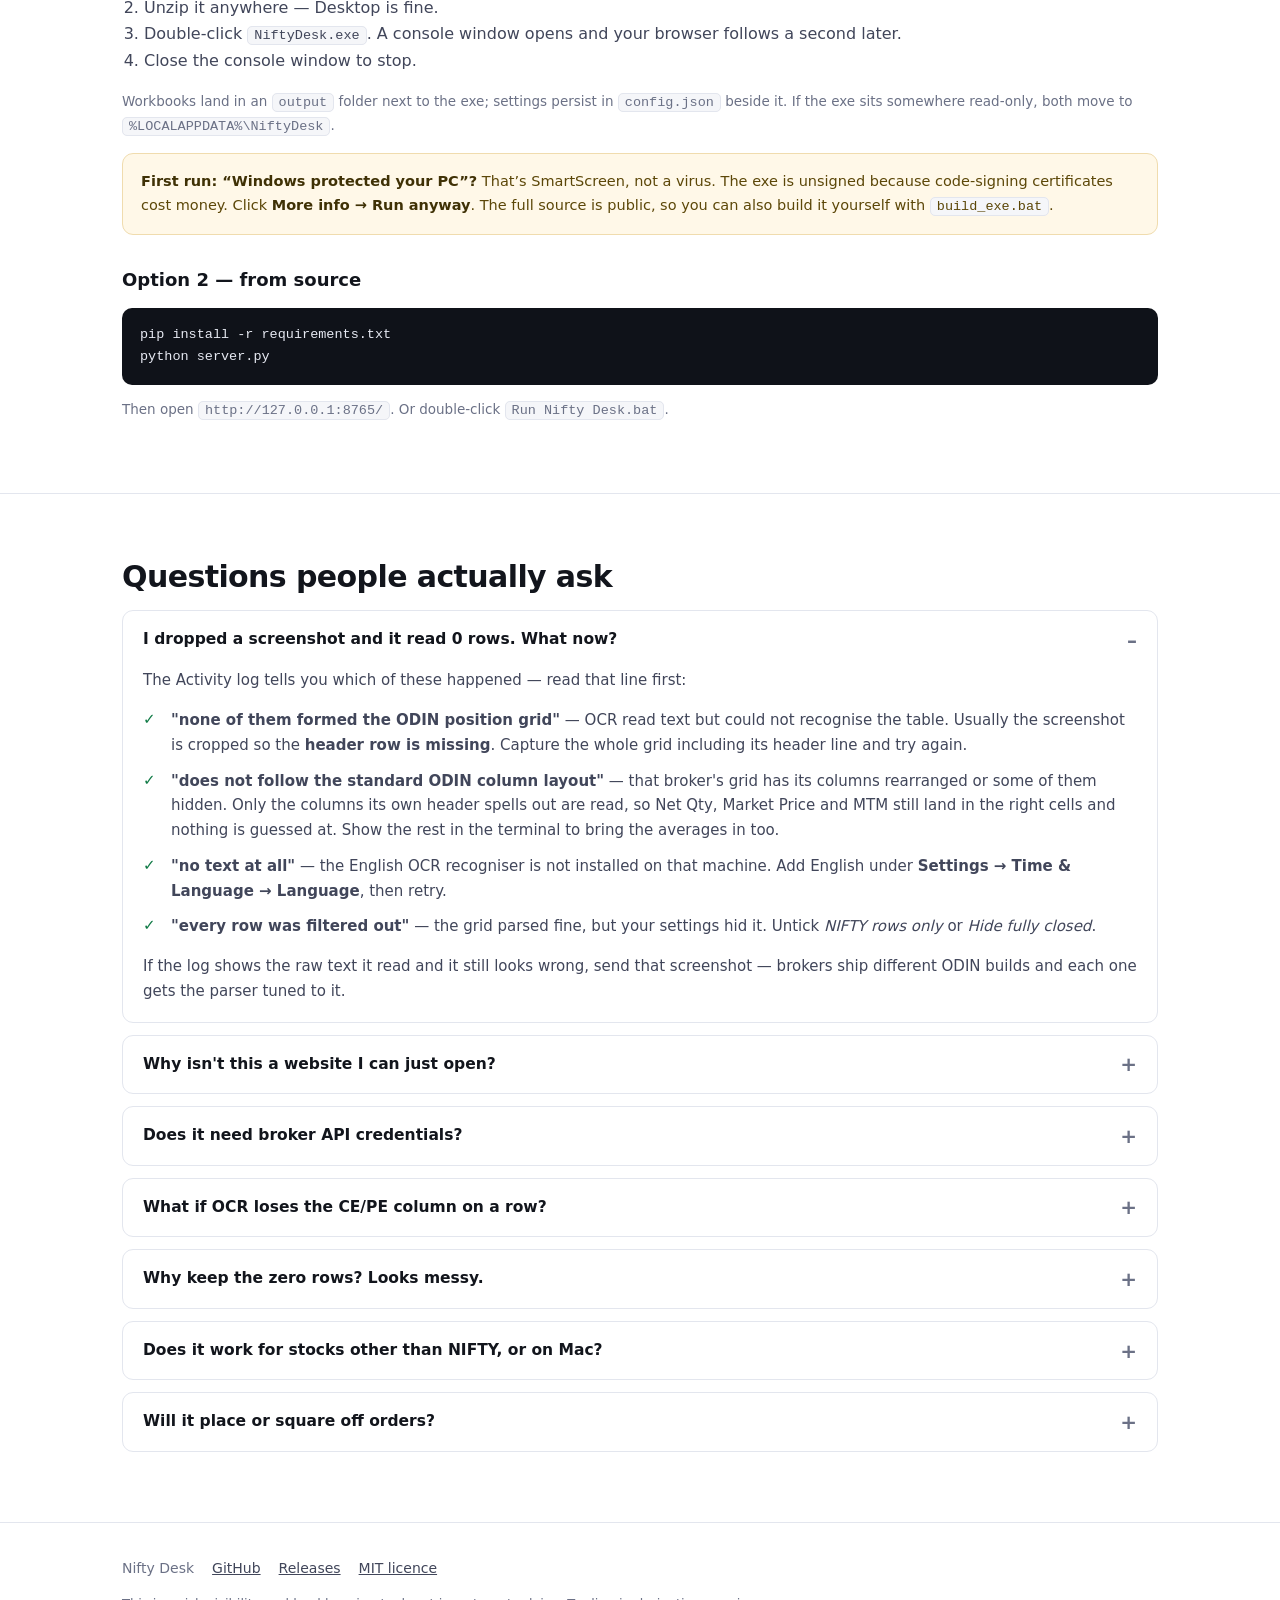
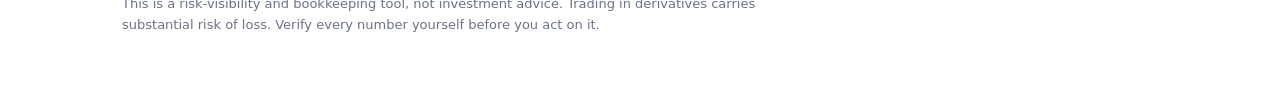
==== commit ddc8e69f: "Say the NIFTY futures line is always in the sheet, not only when held" ====
--- a/docs/index.html
+++ b/docs/index.html
@@ -185,7 +185,8 @@
         <ul class="ticks">
           <li>Full <code>STRIKE / QTY / PREMIUM</code> ladder at a 50-point gap.</li>
           <li><b>Zero rows included</b>, so you can type into them by hand.</li>
-          <li>CE section, PE section, a futures line, and a grand <code>TOTAL</code>.</li>
+          <li>CE section, PE section, and a <code>NIFTY</code> futures line that is always there for
+            you to type into (plus for long, minus for short), then a grand <code>TOTAL</code>.</li>
           <li><code>CP IF &lt;spot&gt;</code> scenario columns at a 100-point gap.</li>
           <li>Every scenario cell is a live IF formula — edit a qty or rate and the whole grid recalculates.</li>
           <li>Premiums are round whole numbers. A premium is not a decimal point.</li>
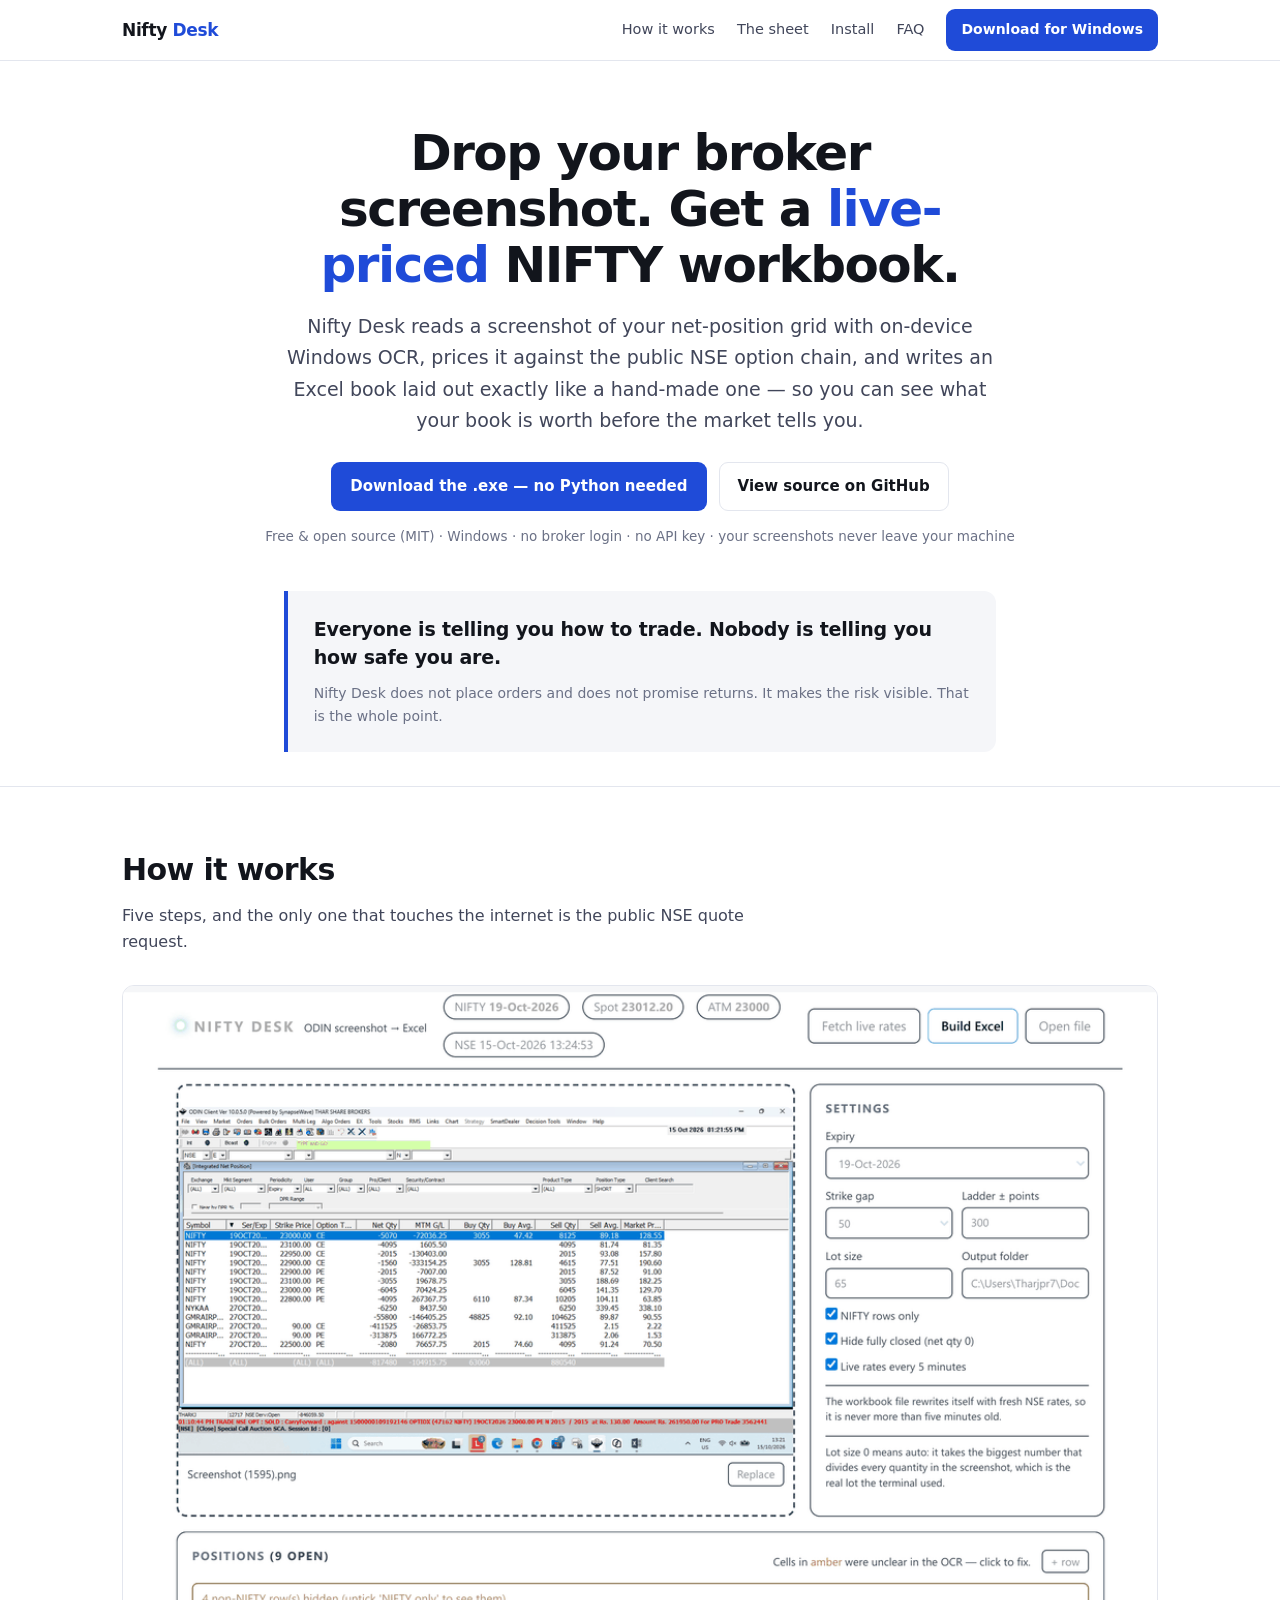
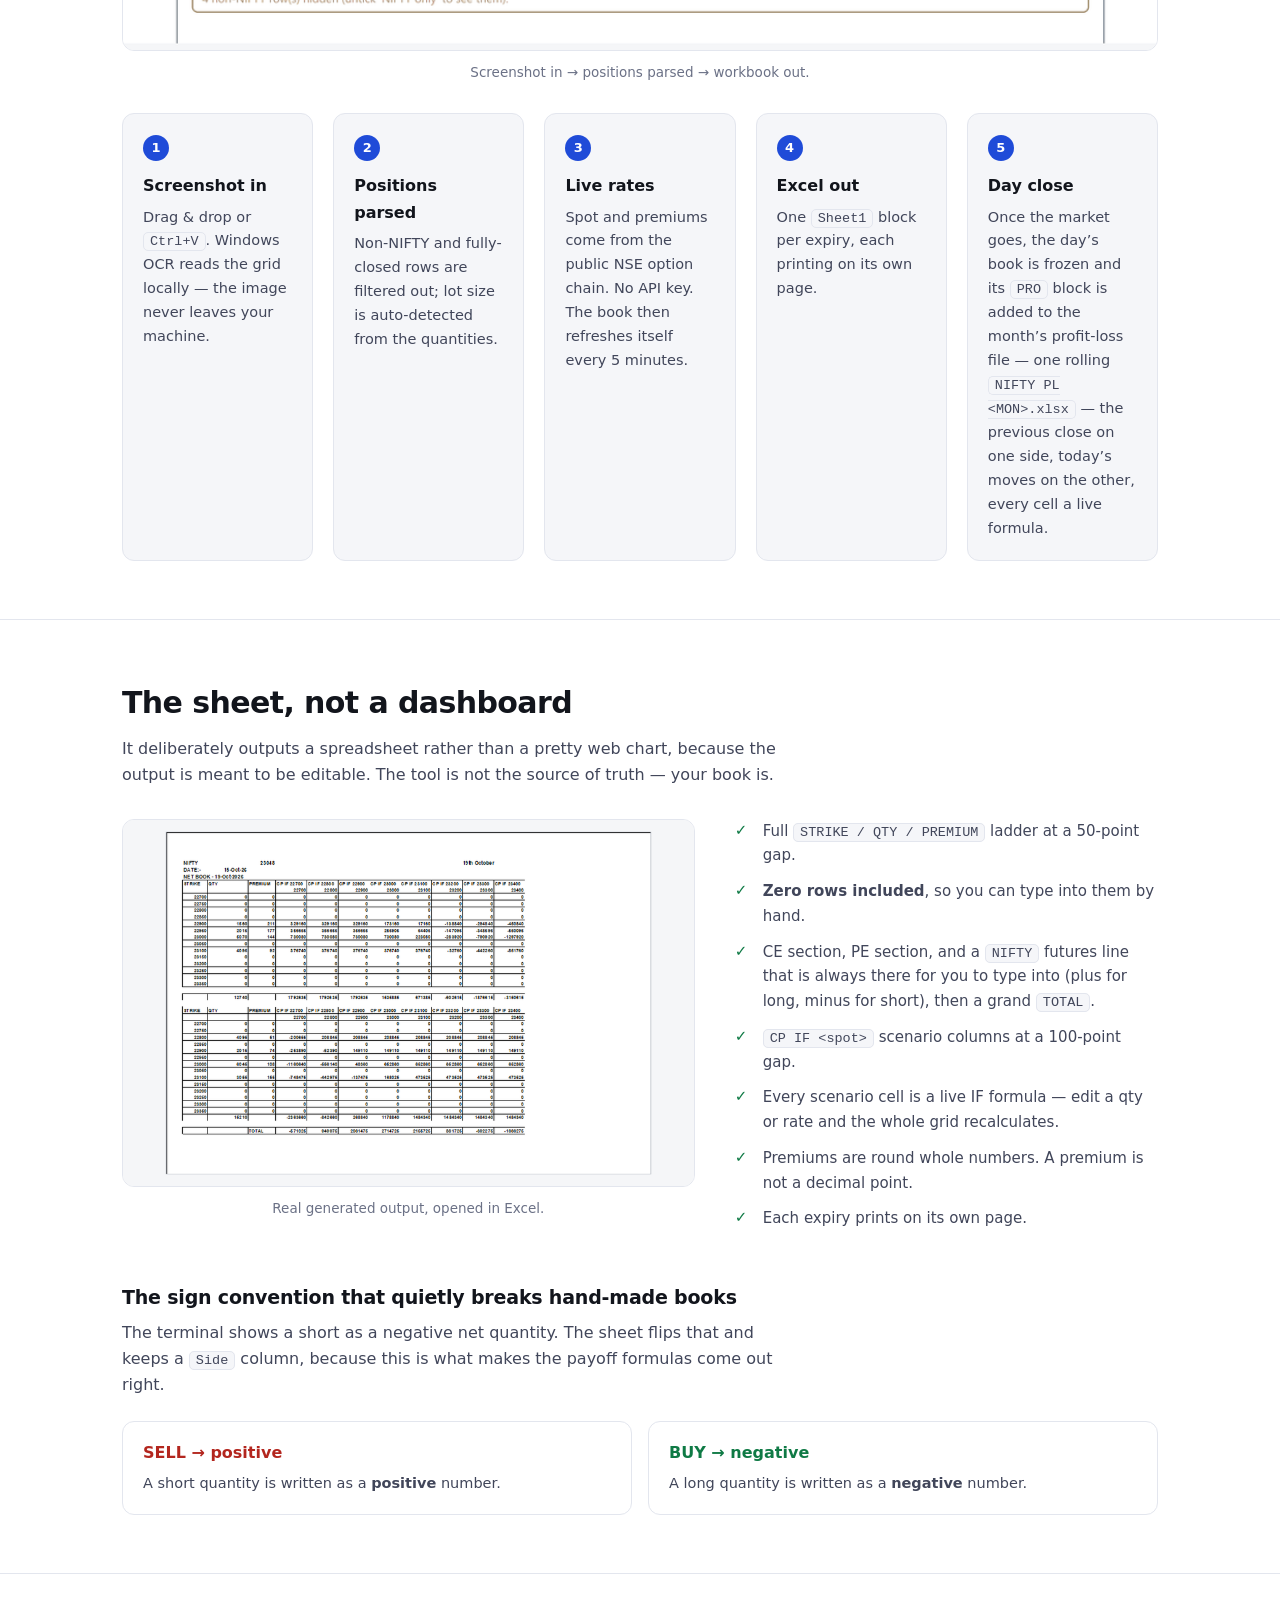
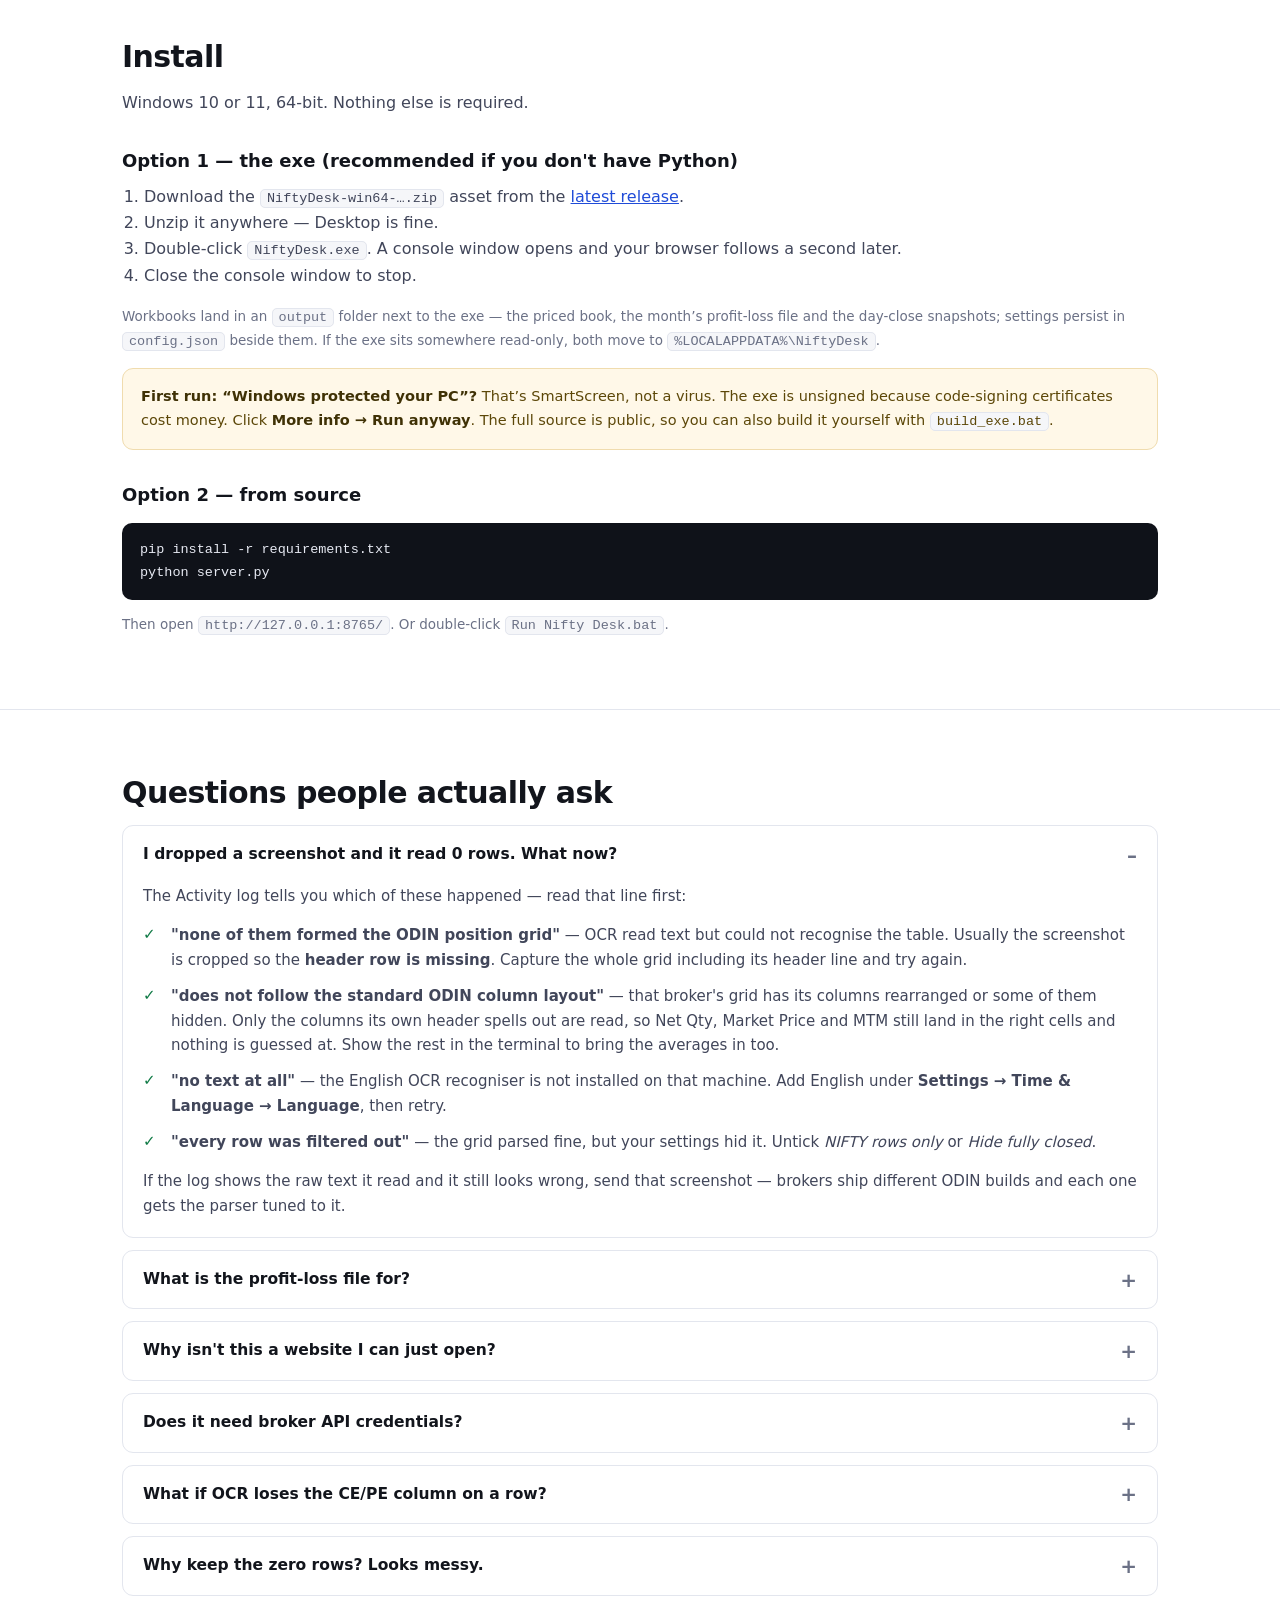
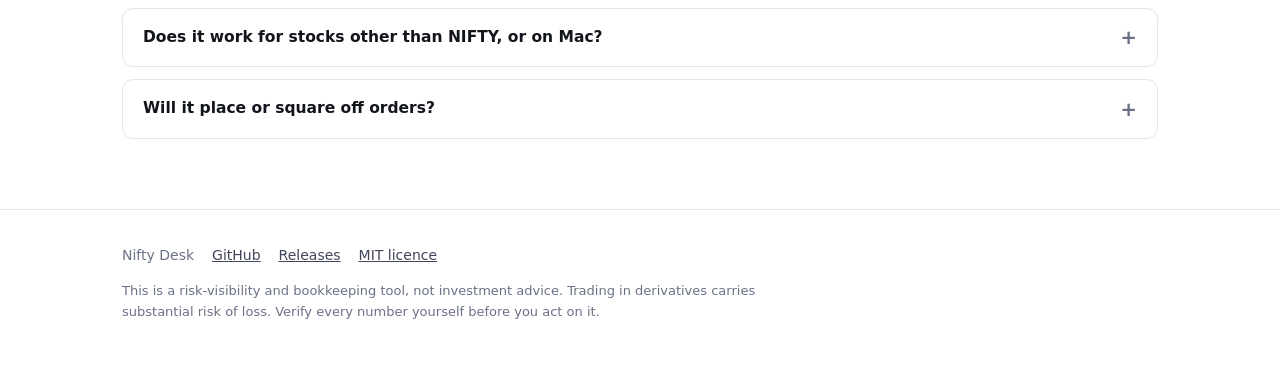
==== commit f7ffcb81: "Put the profit-loss file on the landing page" ====
--- a/docs/index.html
+++ b/docs/index.html
@@ -72,7 +72,7 @@
   figure{margin:0}
   figure img{width:100%;height:auto;display:block;border:1px solid var(--line);border-radius:12px}
   figcaption{font-size:13.5px;color:var(--muted);margin-top:10px;text-align:center}
-  .steps{display:grid;grid-template-columns:repeat(auto-fit,minmax(230px,1fr));gap:20px;margin-top:8px}
+  .steps{display:grid;grid-template-columns:repeat(auto-fit,minmax(190px,1fr));gap:20px;margin-top:8px}
   .step{background:var(--panel);border:1px solid var(--line);border-radius:12px;padding:20px}
   .step b{display:block;font-size:16px;margin-bottom:6px}
   .step i{
@@ -157,7 +157,7 @@
 <section id="how">
   <div class="wrap">
     <h2>How it works</h2>
-    <p class="lede">Four steps, and the only one that touches the internet is the public NSE quote request.</p>
+    <p class="lede">Five steps, and the only one that touches the internet is the public NSE quote request.</p>
     <figure>
       <img src="assets/demo.gif" alt="Nifty Desk flow: broker screenshot loaded, positions parsed, Excel workbook generated" width="1000" height="642" loading="lazy">
       <figcaption>Screenshot in → positions parsed → workbook out.</figcaption>
@@ -167,6 +167,7 @@
       <div class="step"><i>2</i><b>Positions parsed</b><p>Non-NIFTY and fully-closed rows are filtered out; lot size is auto-detected from the quantities.</p></div>
       <div class="step"><i>3</i><b>Live rates</b><p>Spot and premiums come from the public NSE option chain. No API key. The book then refreshes itself every 5 minutes.</p></div>
       <div class="step"><i>4</i><b>Excel out</b><p>One <code>Sheet1</code> block per expiry, each printing on its own page.</p></div>
+      <div class="step"><i>5</i><b>Day close</b><p>Once the market goes, the day’s book is frozen and its <code>PRO</code> block is added to the month’s profit-loss file — one rolling <code>NIFTY PL &lt;MON&gt;.xlsx</code> — the previous close on one side, today’s moves on the other, every cell a live formula.</p></div>
     </div>
   </div>
 </section>
@@ -216,7 +217,7 @@
       <li>Double-click <code>NiftyDesk.exe</code>. A console window opens and your browser follows a second later.</li>
       <li>Close the console window to stop.</li>
     </ol>
-    <p class="fine" style="margin-bottom:16px">Workbooks land in an <code>output</code> folder next to the exe; settings persist in <code>config.json</code> beside it. If the exe sits somewhere read-only, both move to <code>%LOCALAPPDATA%\NiftyDesk</code>.</p>
+    <p class="fine" style="margin-bottom:16px">Workbooks land in an <code>output</code> folder next to the exe — the priced book, the month’s profit-loss file and the day-close snapshots; settings persist in <code>config.json</code> beside them. If the exe sits somewhere read-only, both move to <code>%LOCALAPPDATA%\NiftyDesk</code>.</p>
     <div class="warn"><b>First run: “Windows protected your PC”?</b> That’s SmartScreen, not a virus. The exe is unsigned because code-signing certificates cost money. Click <b>More info → Run anyway</b>. The full source is public, so you can also build it yourself with <code>build_exe.bat</code>.</div>
 
     <h3 style="font-size:18px;margin:30px 0 8px">Option 2 — from source</h3>
@@ -254,6 +255,24 @@
     </details>
 
     <details>
+      <summary>What is the profit-loss file for?</summary>
+      <div class="body">
+        <p>The priced book answers <i>what am I worth today</i>. The profit-loss file answers
+          <i>what did today do to me</i>, which is the line you otherwise retype the next morning.</p>
+        <ul class="ticks">
+          <li>Every write freezes that day’s book, so the last one before 15:40 becomes the next day’s baseline.</li>
+          <li>After the market goes, one <code>PRO ( date )</code> block per expiry is appended to
+            <code>NIFTY PL &lt;MON&gt;.xlsx</code> — previous close and its rates on the left, today’s
+            additions and exits on the right, the net position in the middle.</li>
+          <li>Carry rates are the terminal’s own <b>Net Avg</b> for the quantity still open, not an
+            average of every fill — the rounds that squared off already booked their profit.</li>
+          <li>Amounts are live formulas: a leg you closed cannot carry its exit price in a screenshot,
+            so type it into that row and the block re-values itself.</li>
+        </ul>
+      </div>
+    </details>
+
+    <details>
       <summary>Why isn't this a website I can just open?</summary>
       <div class="body">
         <p>Three hard reasons, and none of them are laziness:</p>
